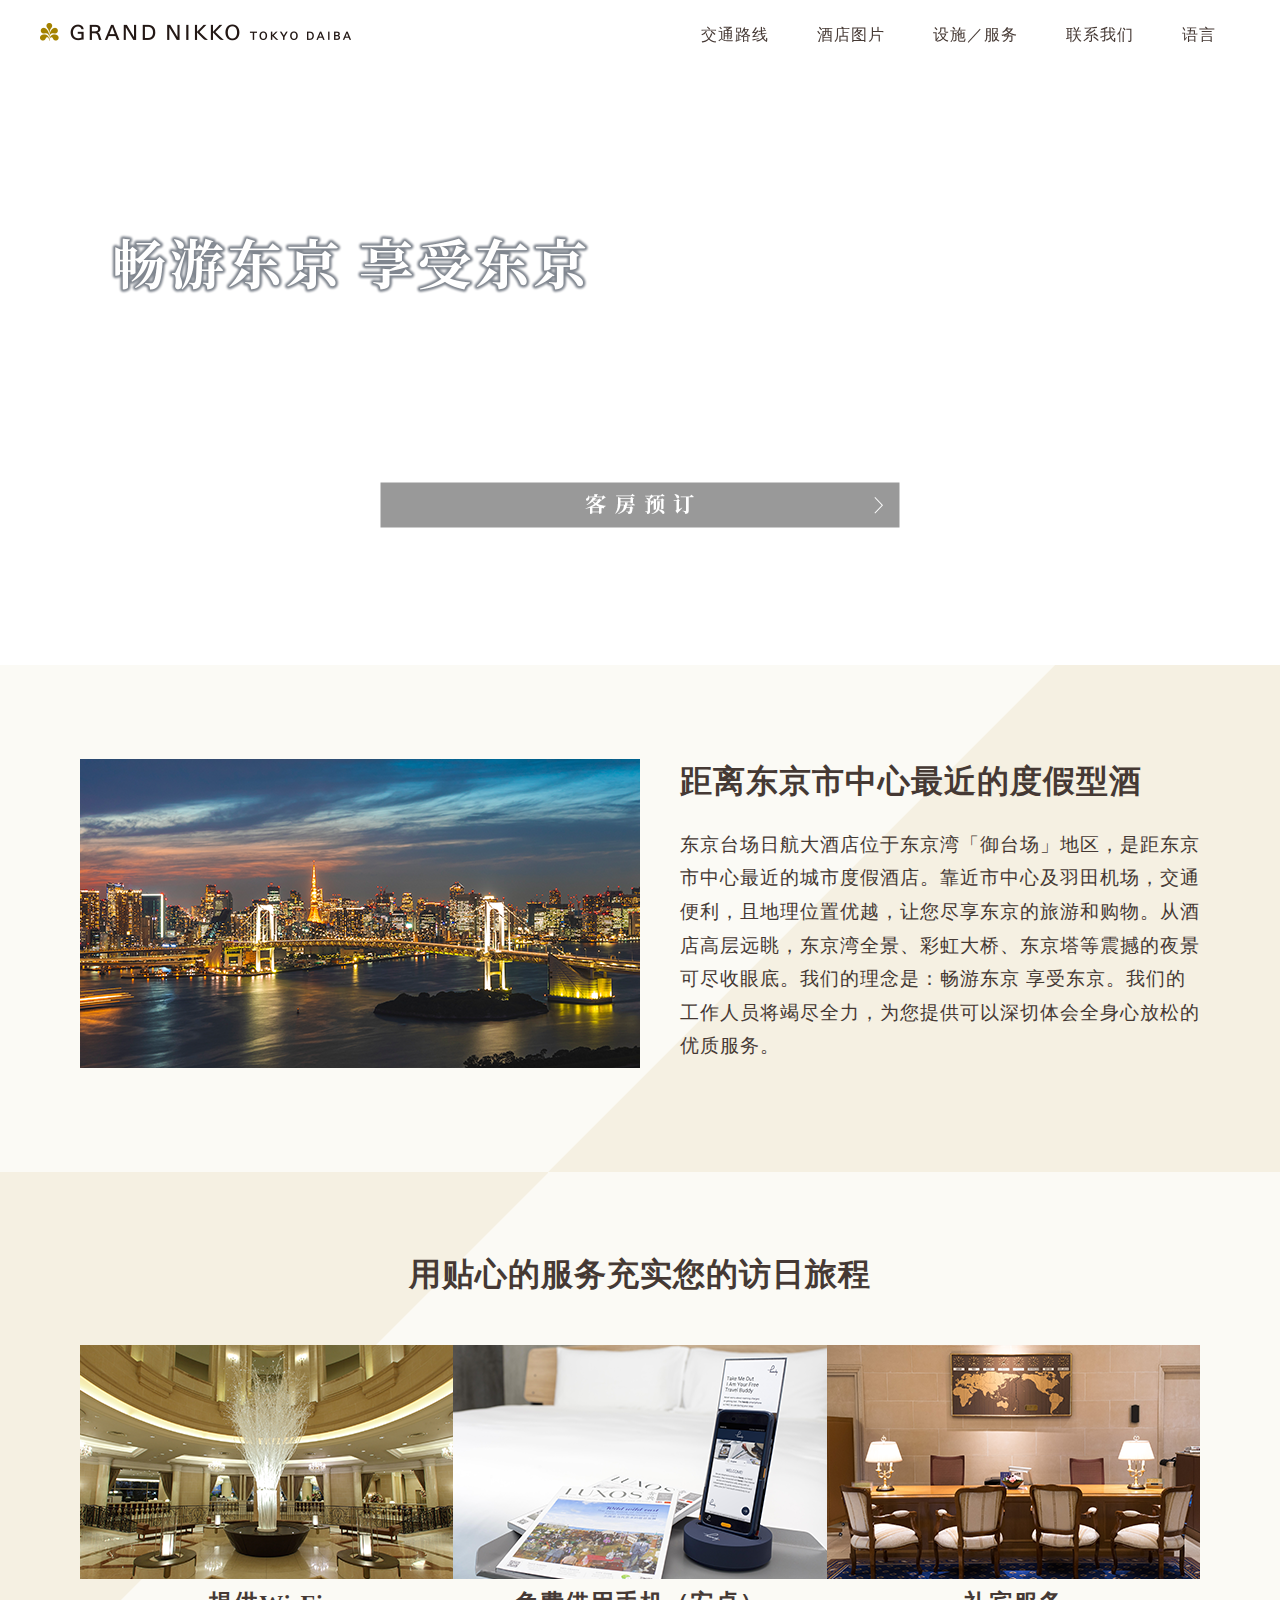
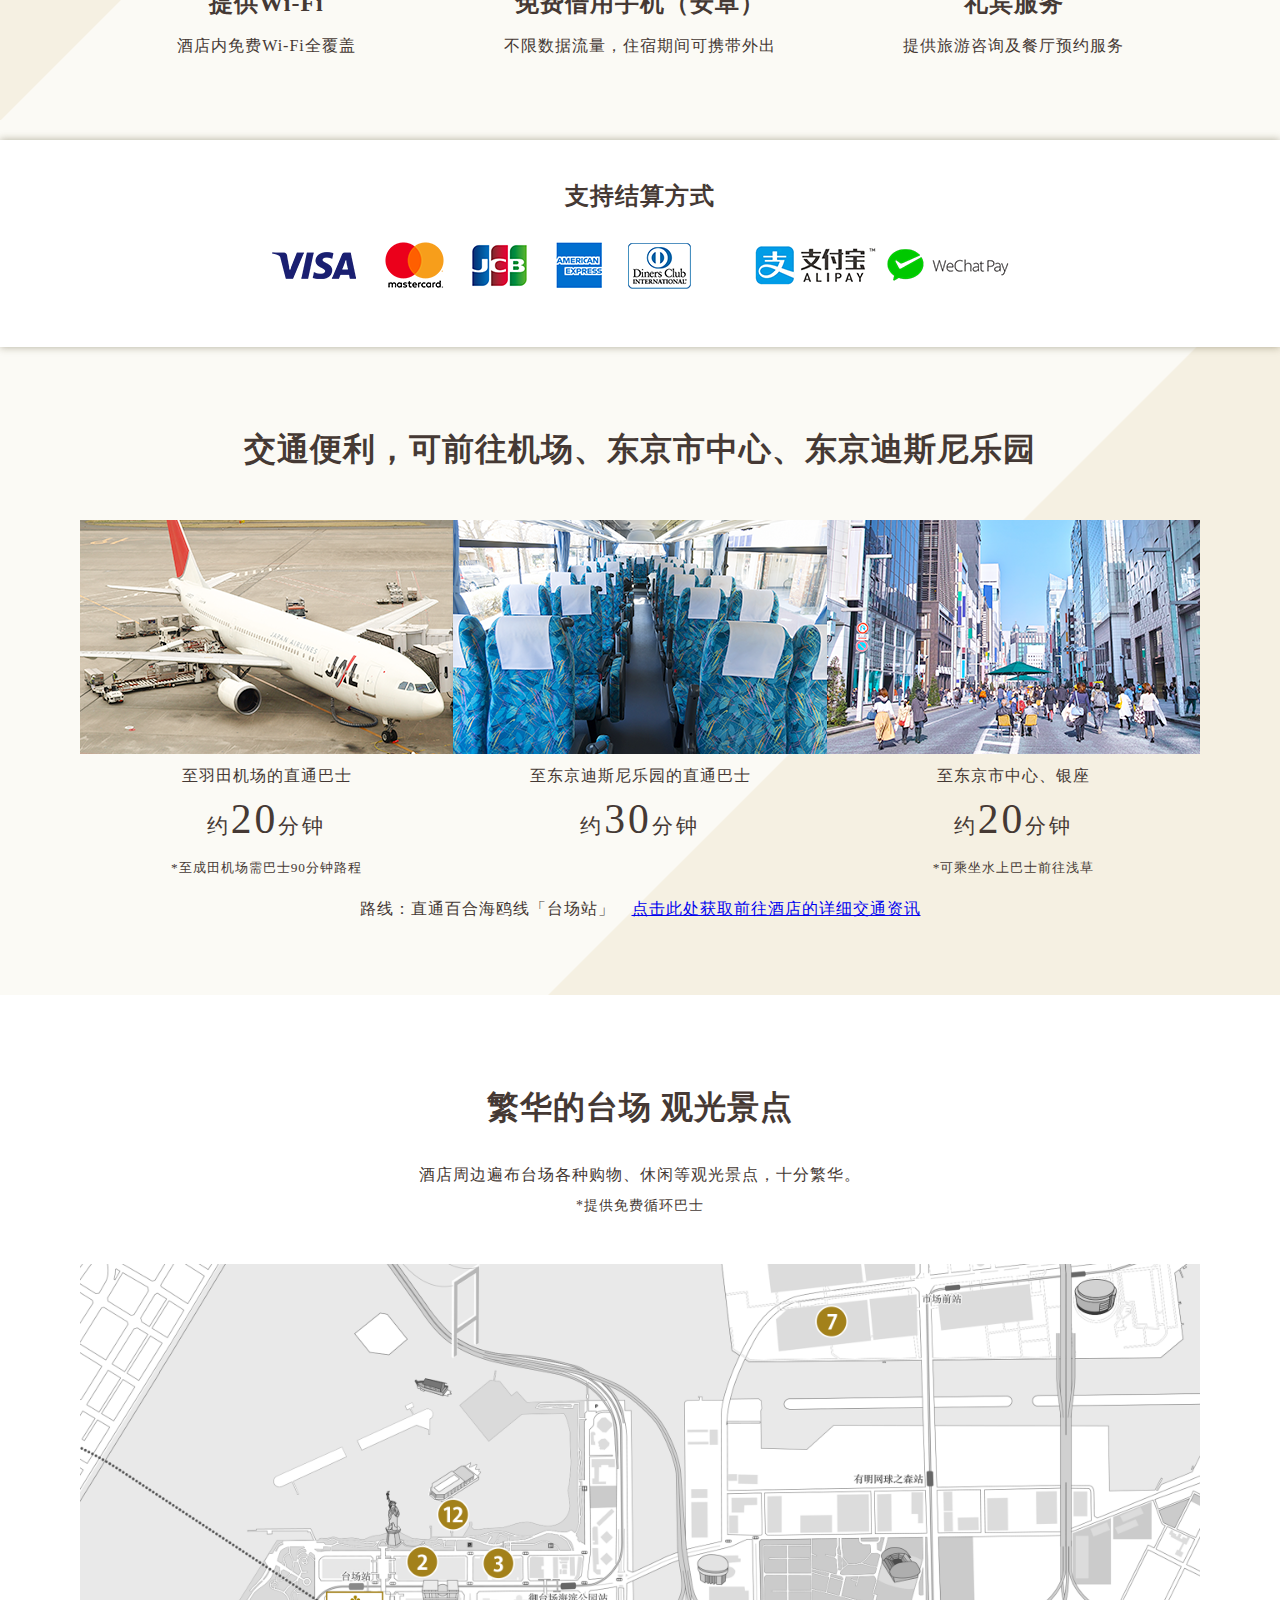
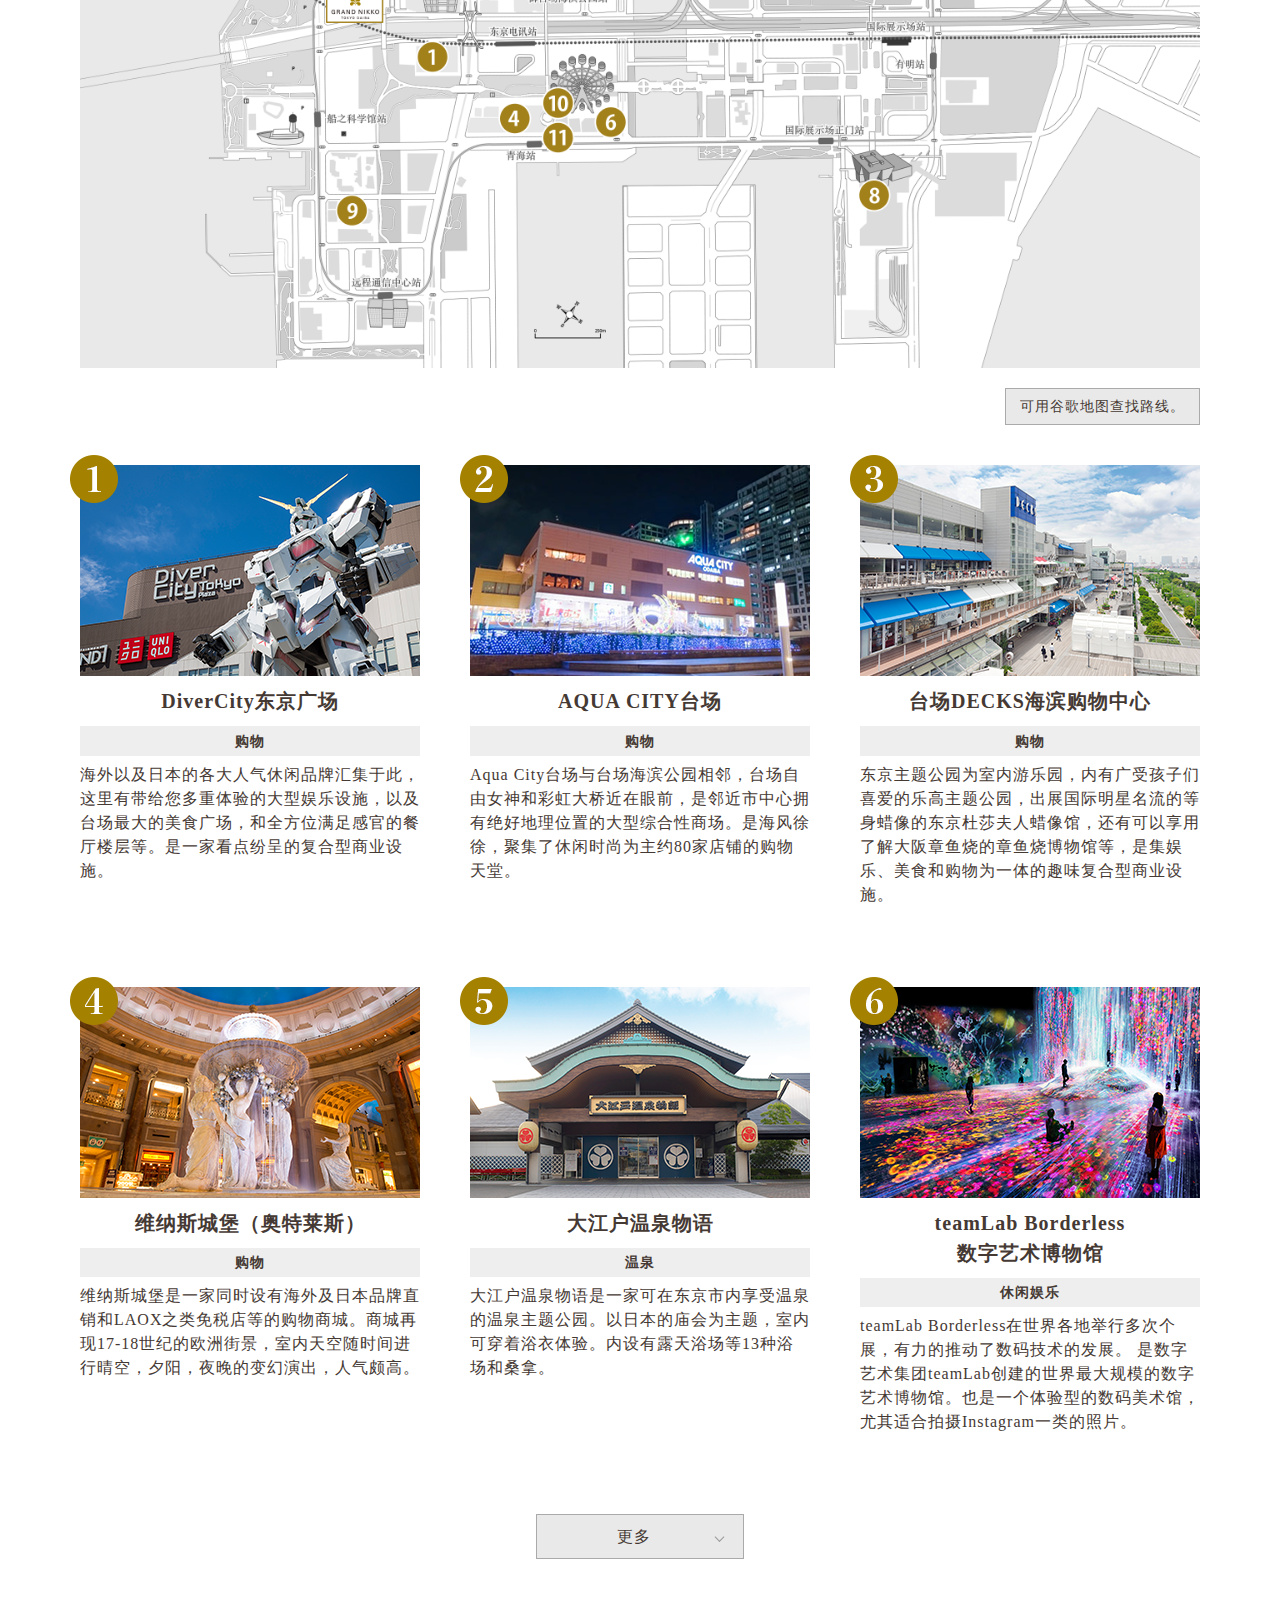
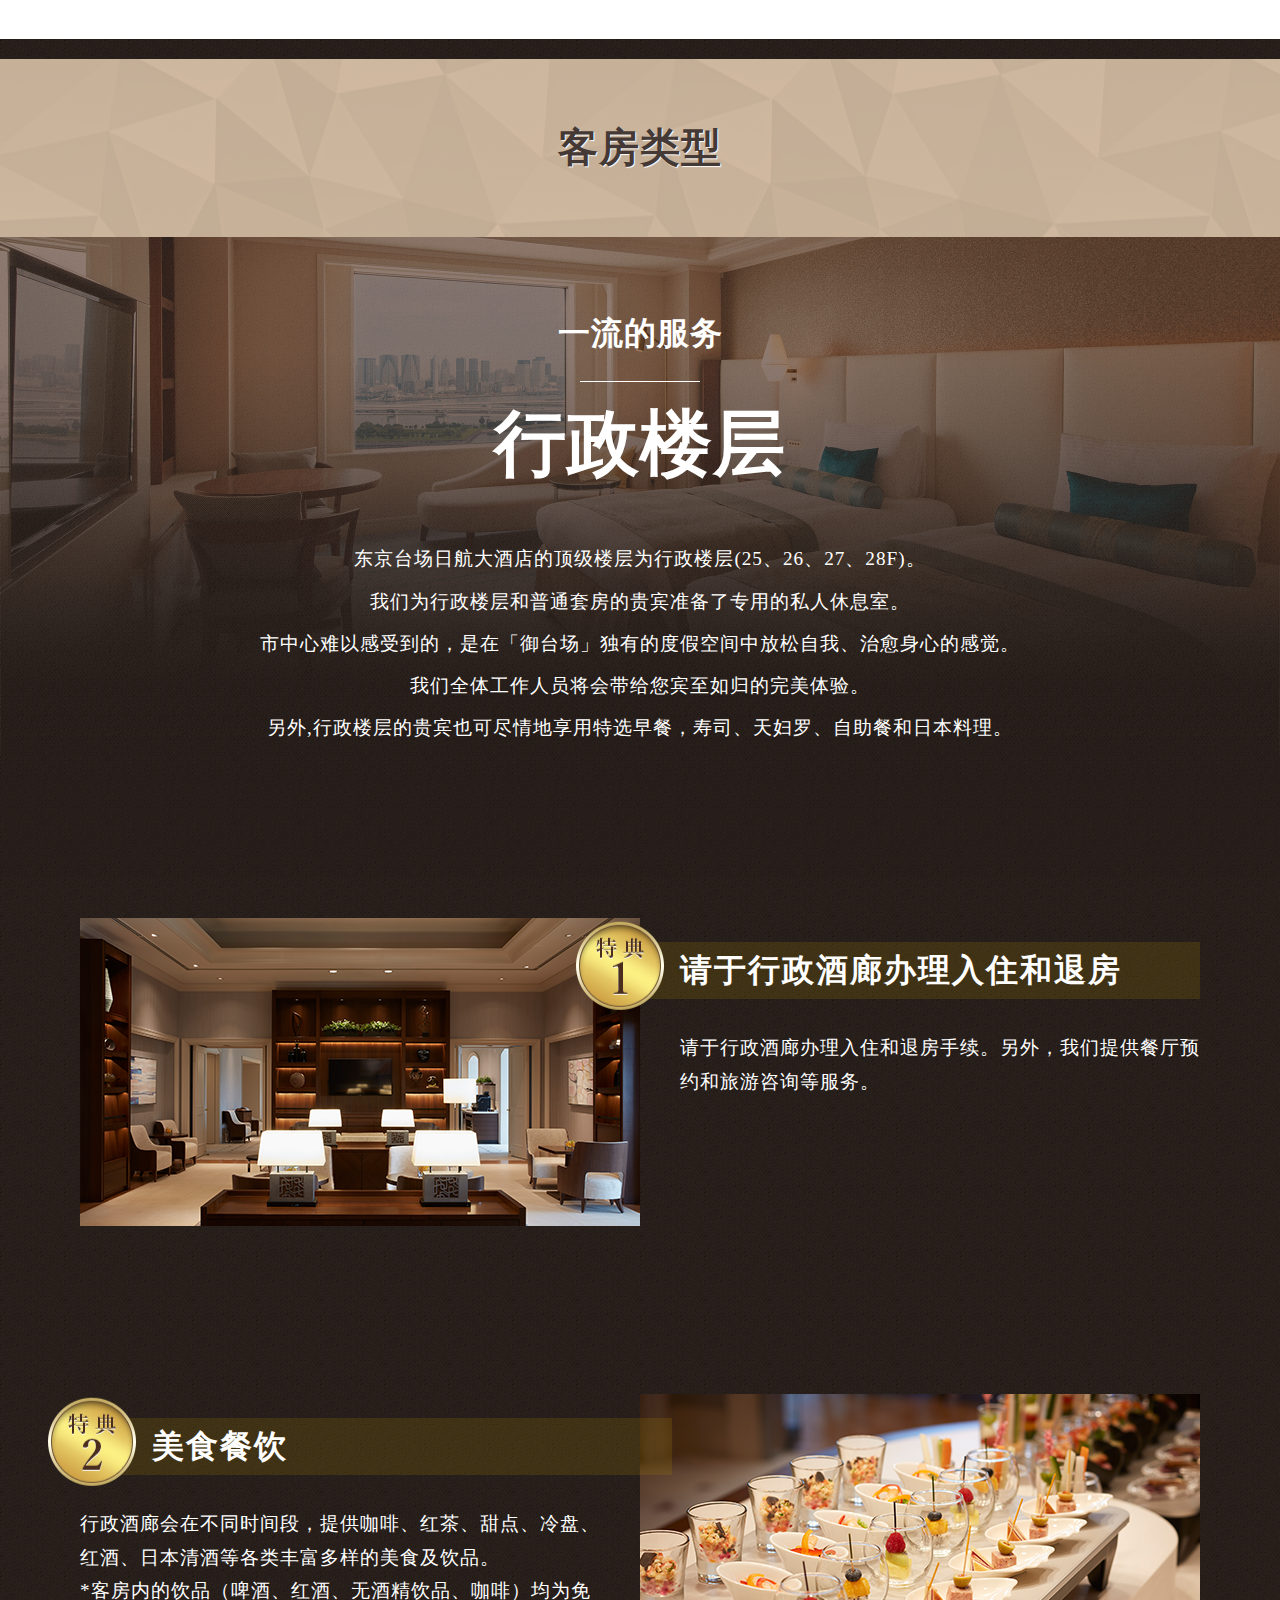
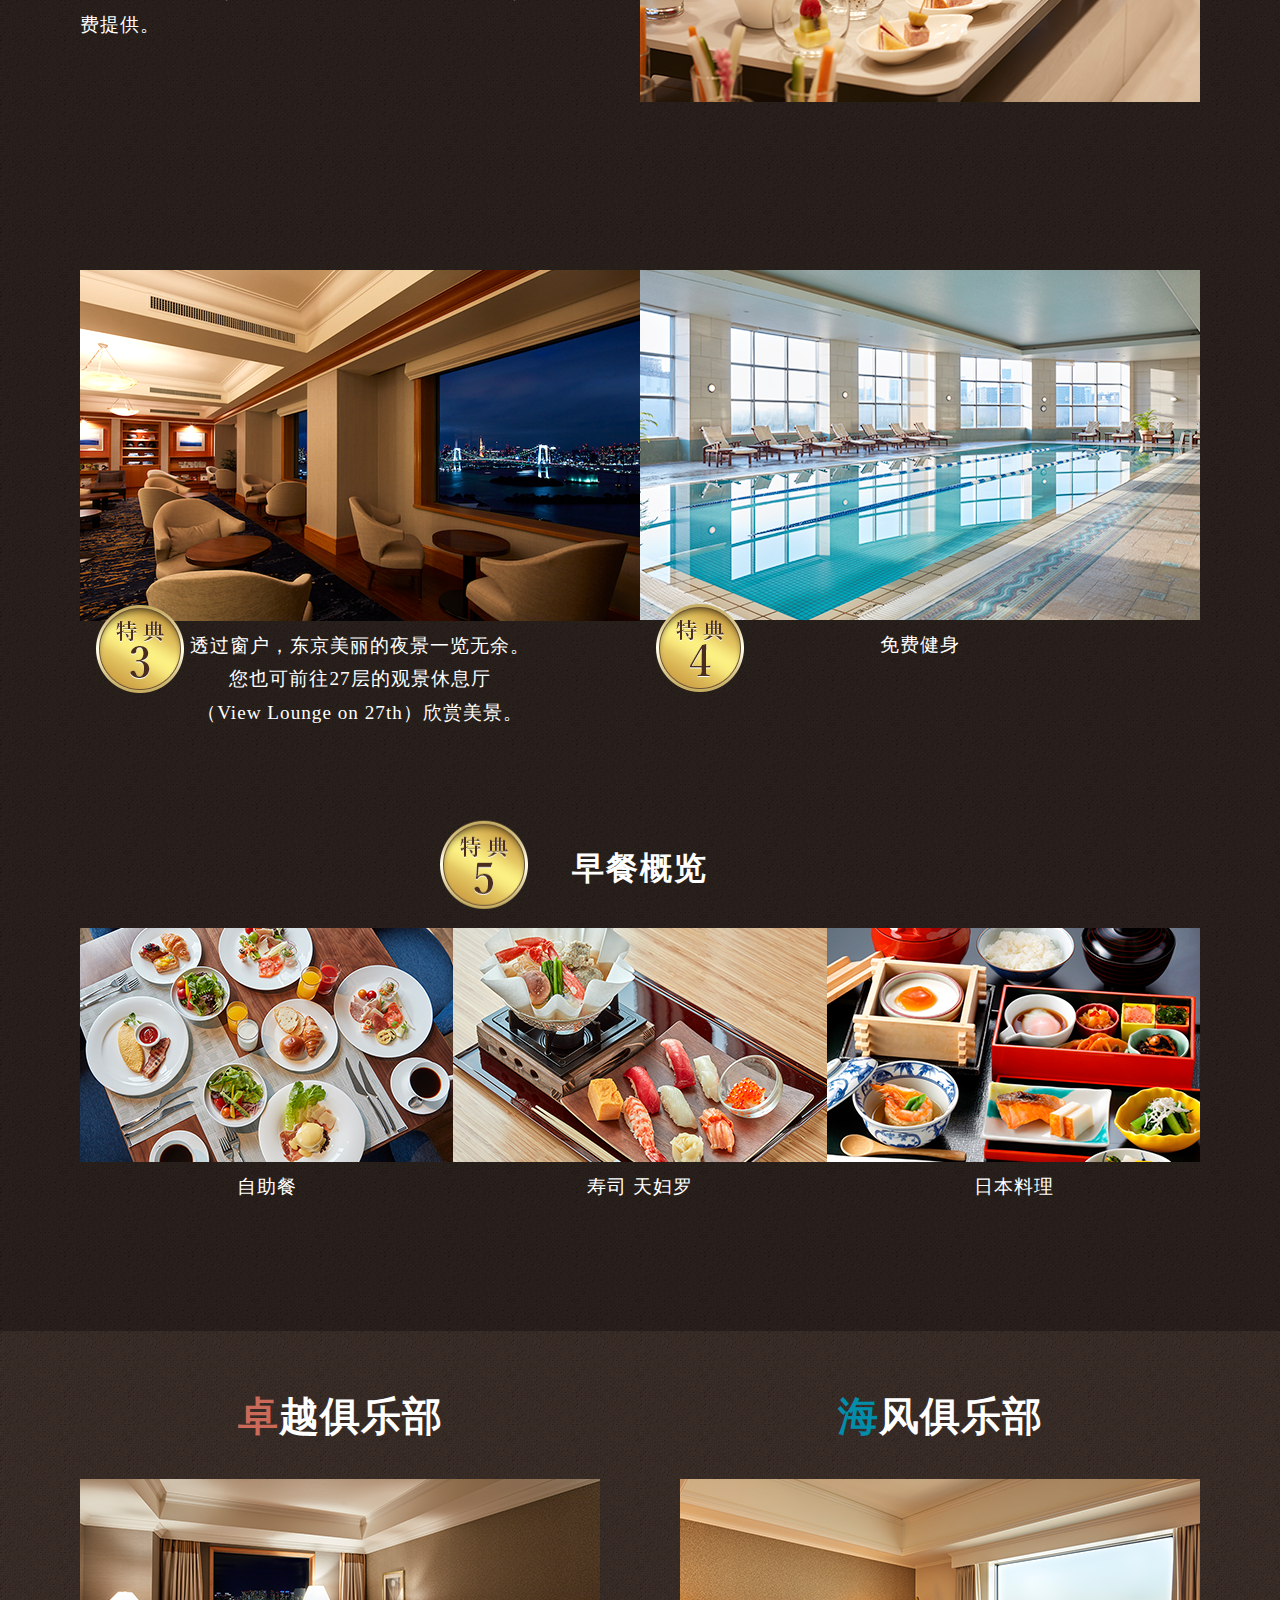
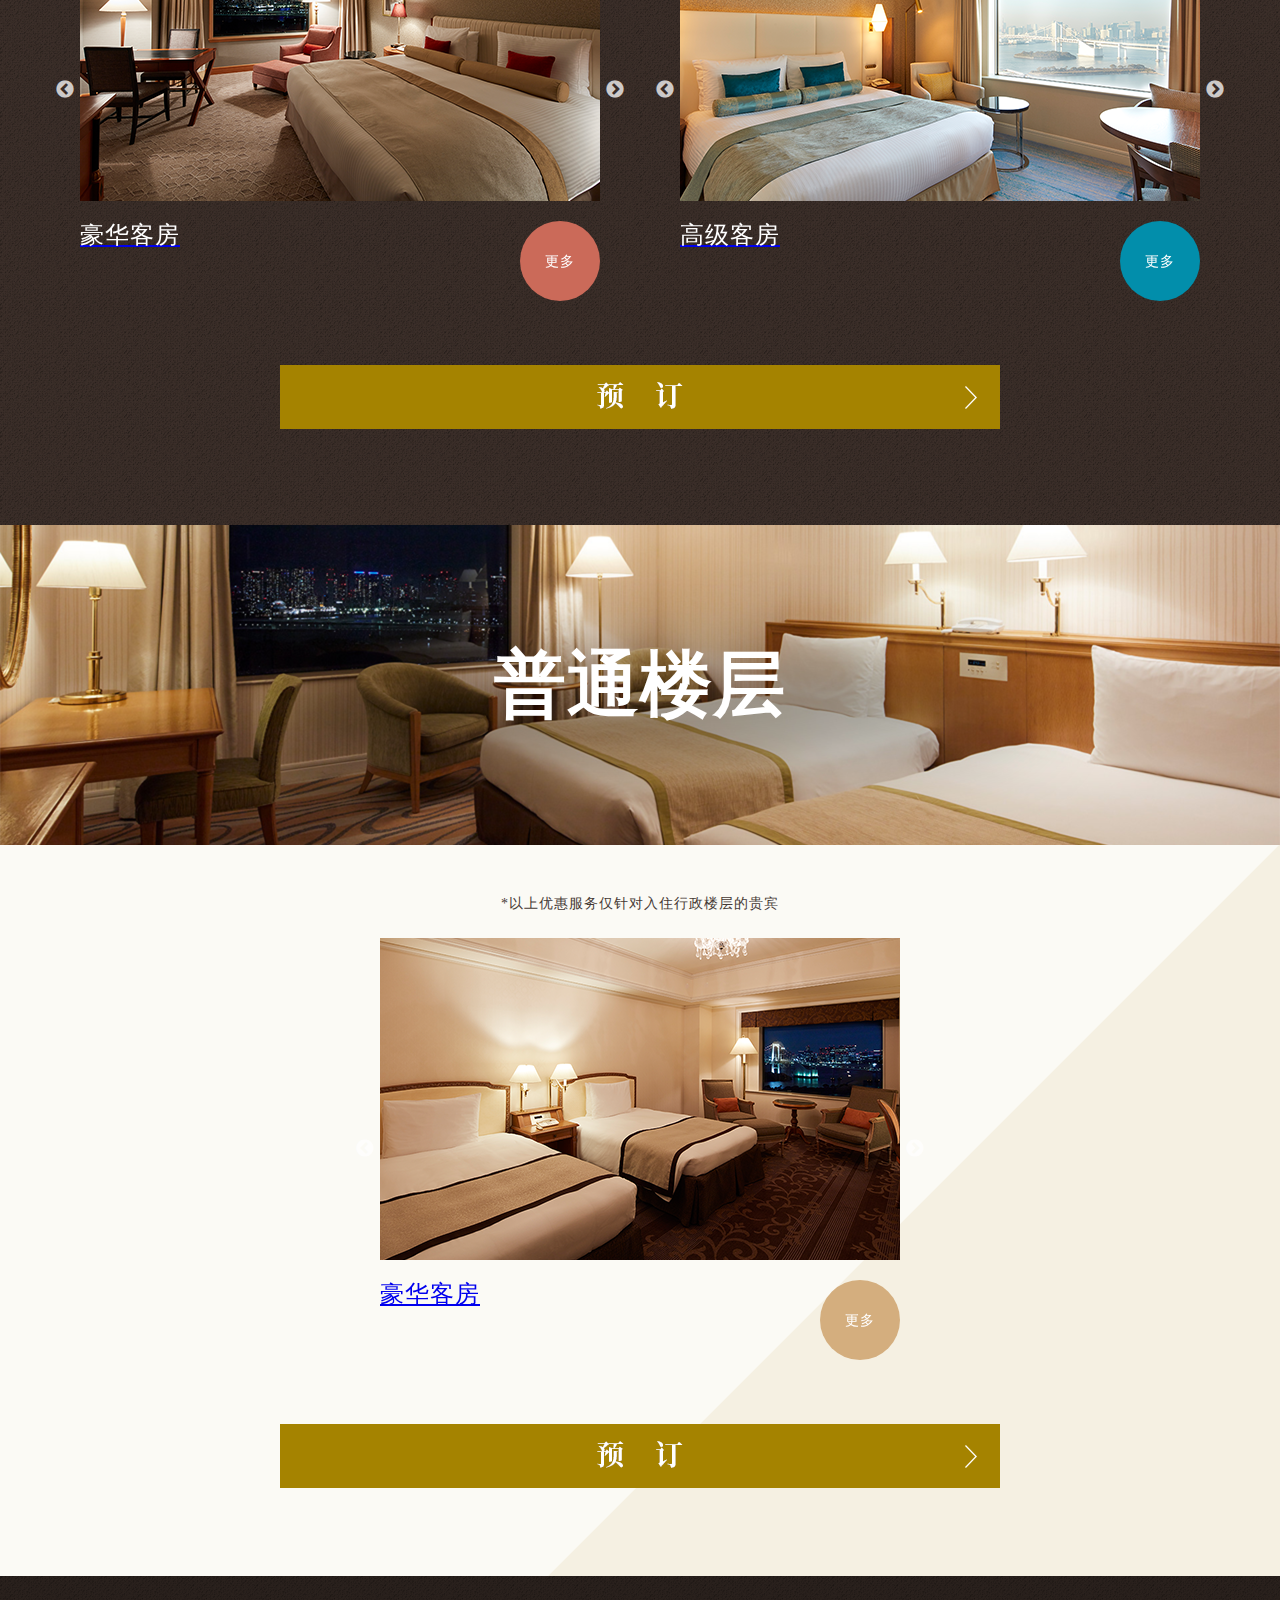
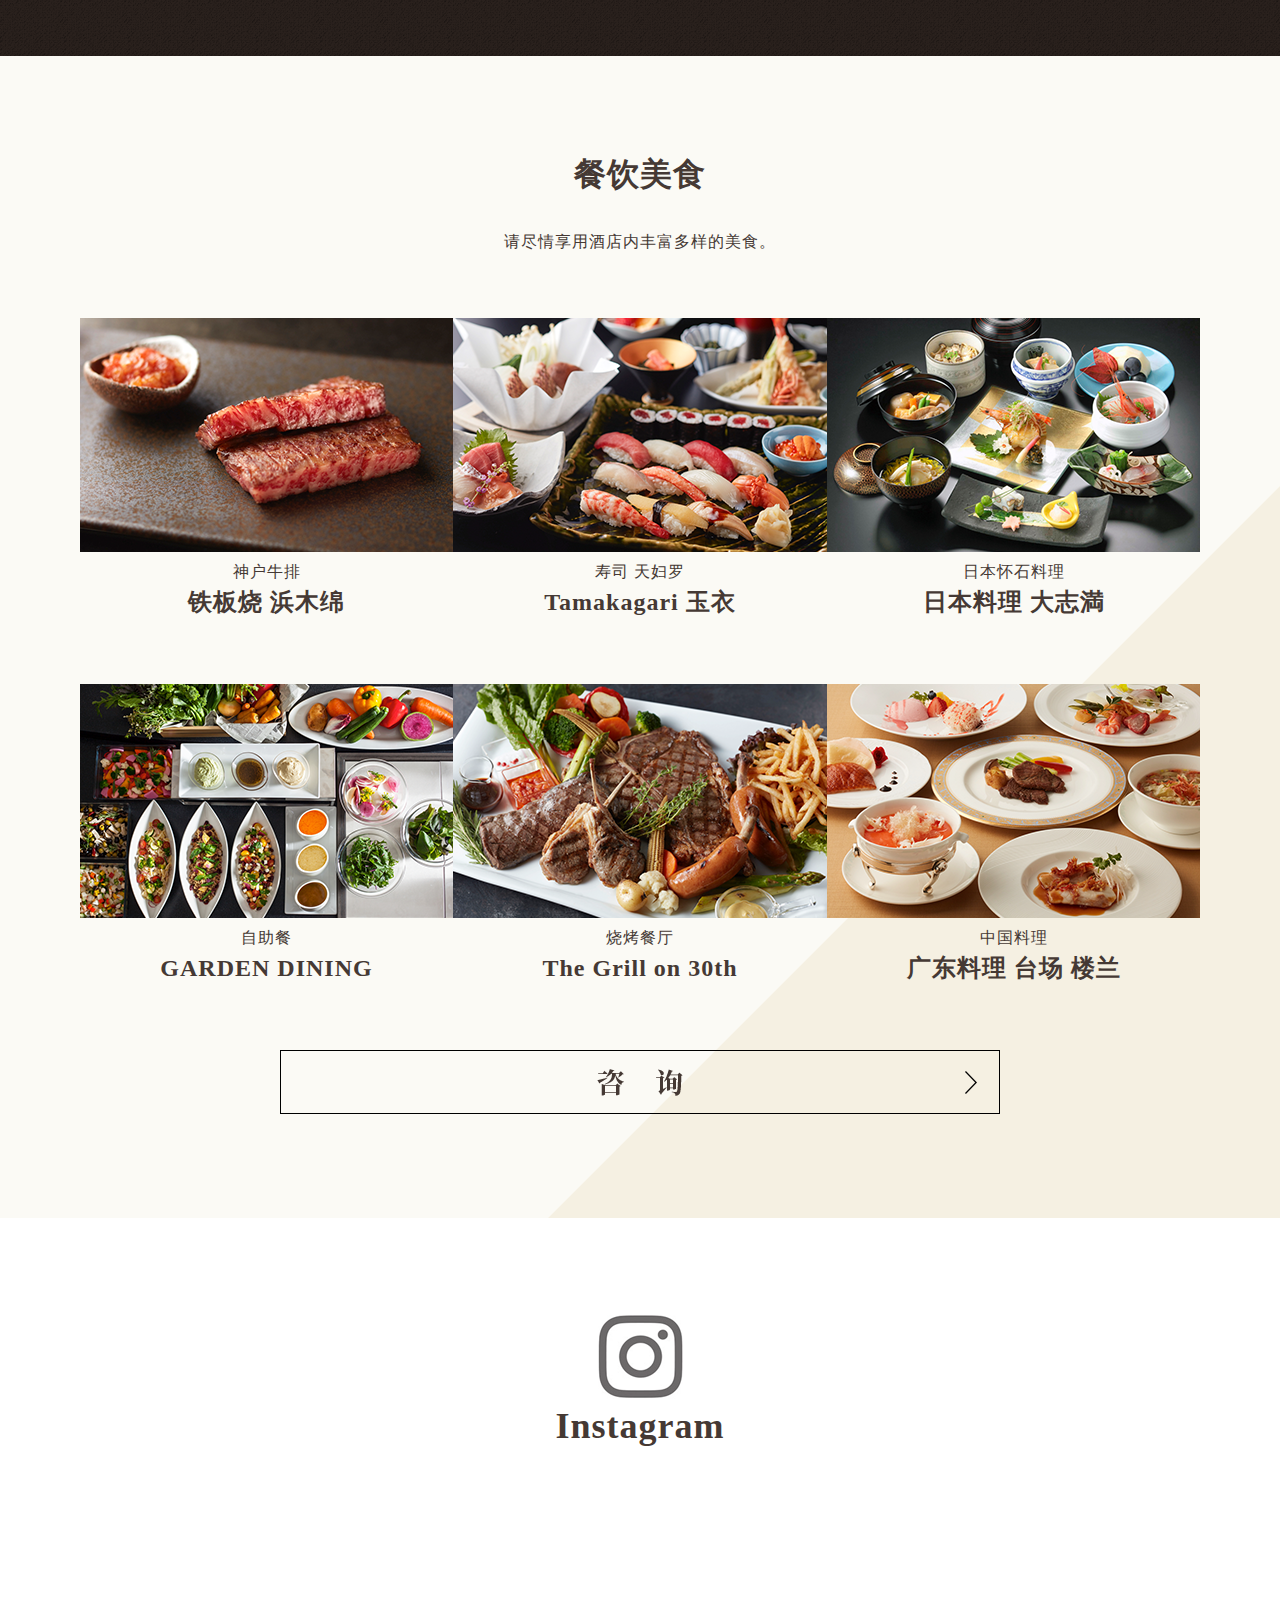
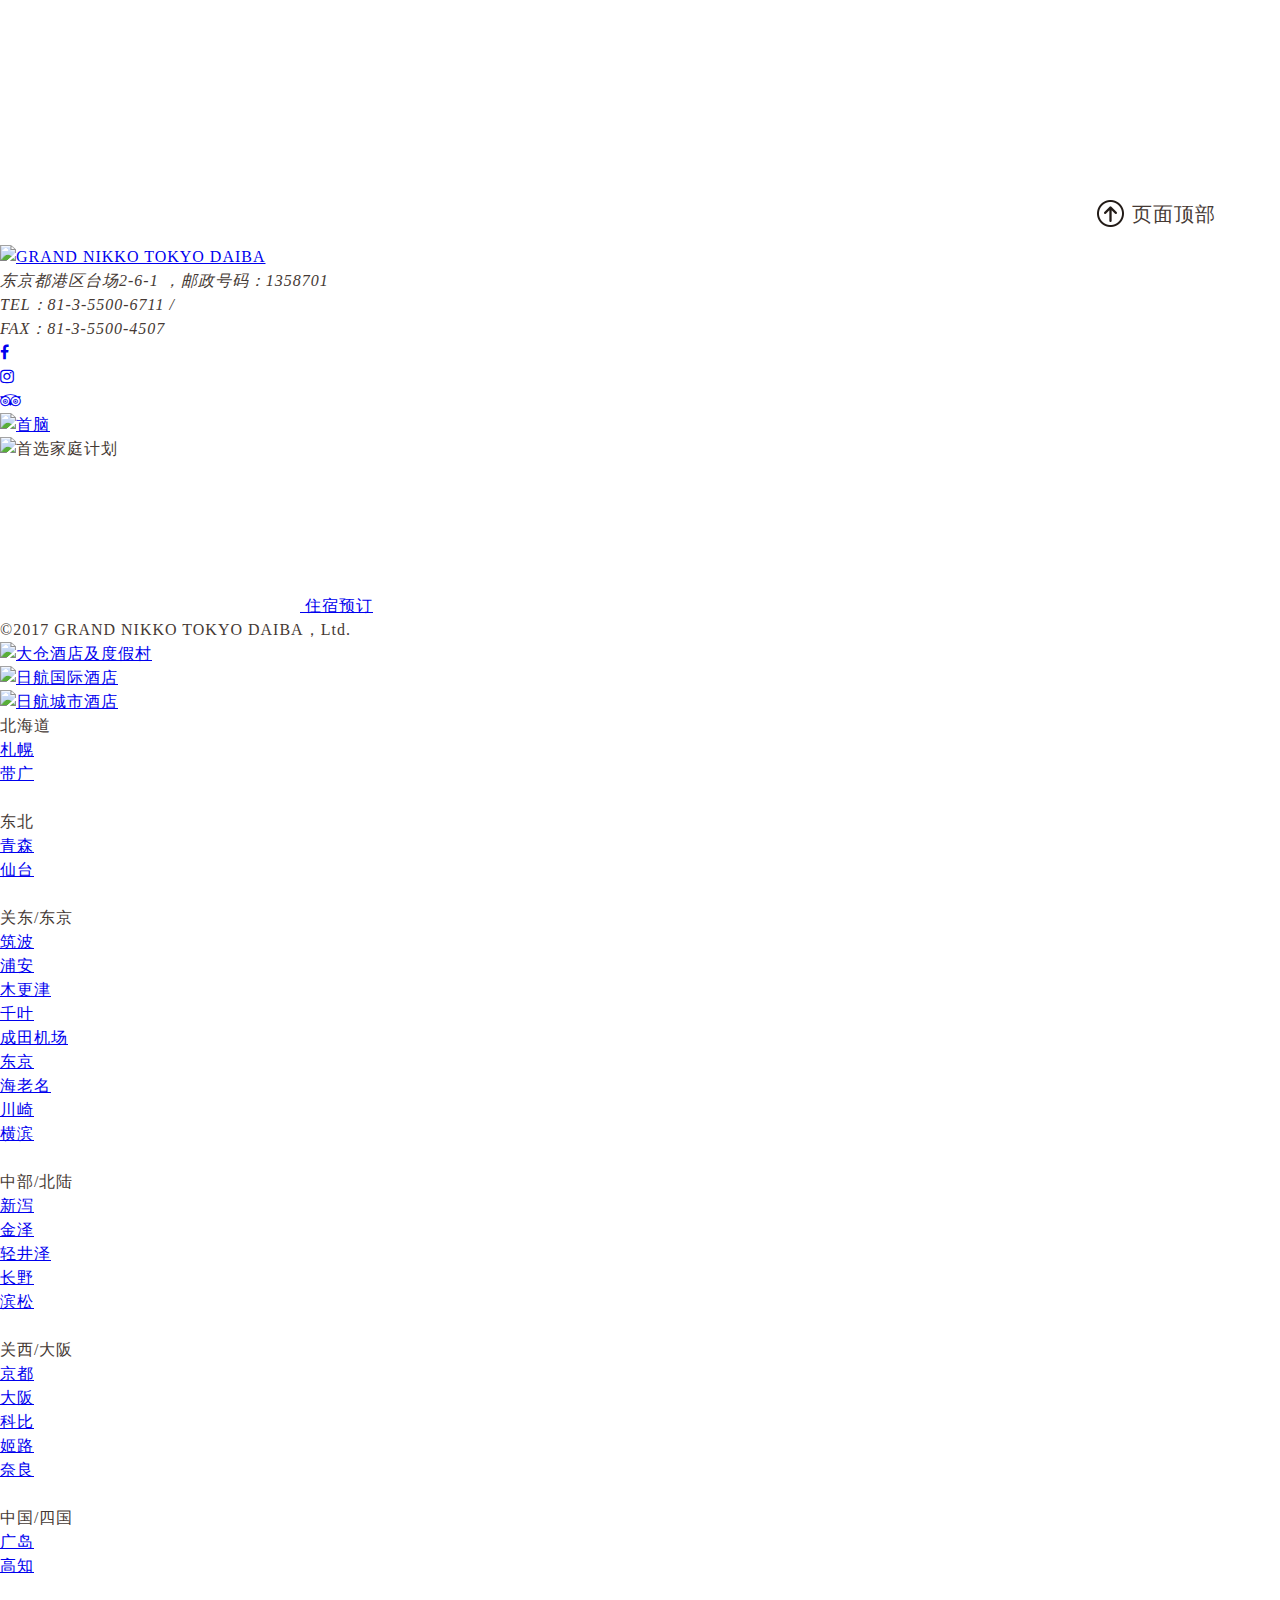
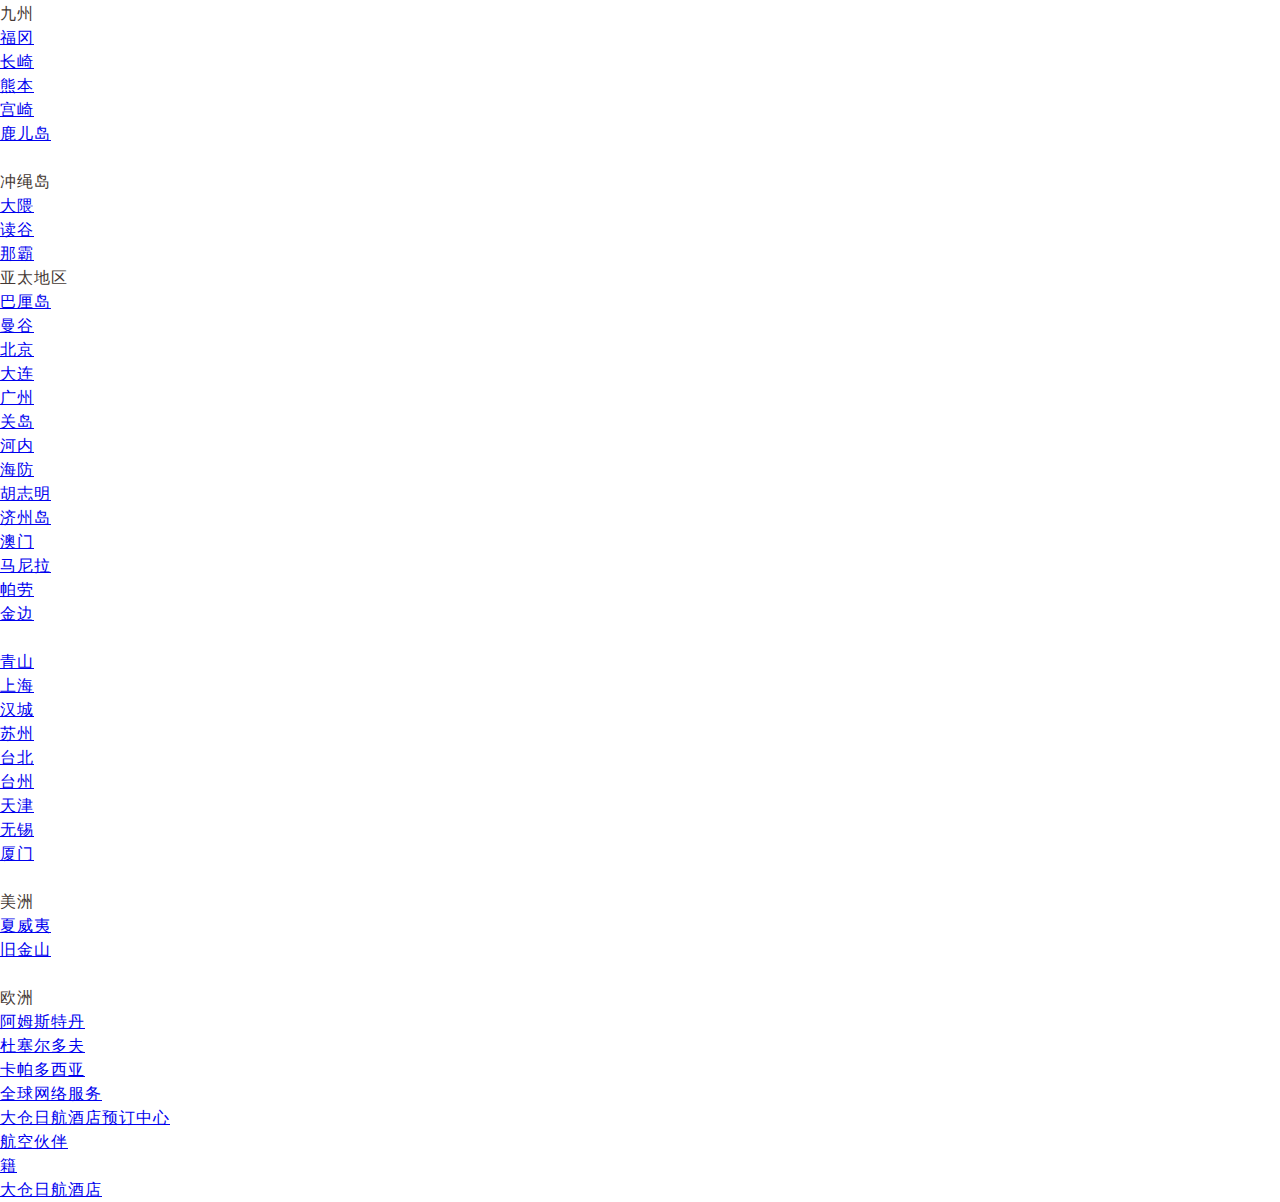
==== chs.html @ 89b13d51 "とりあえず" ====
<!doctype html>
<!--[if lt IE 7]> <html class="ie6 oldie"> <![endif]-->
<!--[if IE 7]>    <html class="ie7 oldie"> <![endif]-->
<!--[if IE 8]>    <html class="ie8 oldie"> <![endif]-->
<!--[if gt IE 8]><!-->
<html>
<!--<![endif]-->
<head>
<meta charset="utf-8">
<title>GRAND NIKKO TOKYO DAIBA</title>
<meta name="description" content="">
<meta name="keywords" content="">
<meta name="viewport" content="width=device-width,initial-scale=1">
<link href="css/reset.css" rel="stylesheet" type="text/css">
<link href="css/style.css" rel="stylesheet" type="text/css">
<!-- ブラウザの横幅が1281px以上の場合 -->
<link href="css/pc.css" rel="stylesheet" type="text/css" media="screen and (min-width: 1281px)" />
<!-- ブラウザの横幅が1280px以下の場合 -->
<link href="css/tb.css" rel="stylesheet" type="text/css" media="screen and (max-width: 1280px)" />
<!-- ブラウザの横幅が828px以下の場合 -->
<link href="css/sp.css" rel="stylesheet" type="text/css" media="screen and (max-width: 828px)" />
<link href="https://www.tokyo.grand-nikko.com/css/common.css" rel="stylesheet" type="text/css">
<link href="https://www.tokyo.grand-nikko.com/css/components.css" rel="stylesheet" type="text/css">
<link href="https://maxcdn.bootstrapcdn.com/font-awesome/4.7.0/css/font-awesome.min.css" rel="stylesheet" type="text/css">
<link rel="stylesheet" href="js/slick/slick.css" />
<link rel="stylesheet" href="js/slick/slick-theme.css" />
<link rel="stylesheet" href="https://unpkg.com/leaflet@1.0.3/dist/leaflet.css">
<script type="text/javascript" src="https://unpkg.com/leaflet@1.0.3/dist/leaflet.js"></script>
<script type="text/javascript" src="https://code.jquery.com/jquery-3.2.1.min.js"></script>
<script type="text/javascript" src="https://code.jquery.com/ui/1.12.1/jquery-ui.min.js"></script>
<script type="text/javascript" src="js/imgViewer2.js"></script>
<script>
  (function(d) {
    var config = {
      kitId: 'iet8rvw',
      scriptTimeout: 3000,
      async: true
    },
    h=d.documentElement,t=setTimeout(function(){h.className=h.className.replace(/\bwf-loading\b/g,"")+" wf-inactive";},config.scriptTimeout),tk=d.createElement("script"),f=false,s=d.getElementsByTagName("script")[0],a;h.className+=" wf-loading";tk.src='https://use.typekit.net/'+config.kitId+'.js';tk.async=true;tk.onload=tk.onreadystatechange=function(){a=this.readyState;if(f||a&&a!="complete"&&a!="loaded")return;f=true;clearTimeout(t);try{Typekit.load(config)}catch(e){}};s.parentNode.insertBefore(tk,s)
  })(document);
</script>
</head>
<body>
<div id="wrapper"> 
    <header id="header">
        <div class="inner">
            <h1 class="header-logo"><img src="img/common/logo01.png" alt="GRAND NIKKO TOKYO DAIBA"></h1>
            <div id="spmenu-btn">
                <span></span>
                <span></span>
                <span></span>
            </div>
            <ul id="gnavi">
                <li><a href="https://www.tokyo.grand-nikko.com/eng/access/?wovn=zh-CHS">交通路线</a></li>
                <li><a href="https://www.tokyo.grand-nikko.com/eng/gallery/?wovn=zh-CHS">酒店图片</a></li>
                <li><a href="https://www.tokyo.grand-nikko.com/eng/facilities/?wovn=zh-CHS">设施／服务</a></li>
                <li><a href="https://www.tokyo.grand-nikko.com/eng/contact/?wovn=zh-CHS">联系我们</a></li>
                <li id="langlink"><a href="javascript:void(0)">语言</a>
                    <ul class="lang">
                        <li><a href="en.html">English</a></li>
                        <li><a href="chs.html">簡体字</a></li>
                        <li><a href="cht.html">繁体字</a></li>
                        <li><a href="ko.html">대한민국</a></li>
                    </ul>
                </li>
            </ul>
        </div>
    </header>
    <article id="article">
        <div class="main_visual">
            <div class="slide slide01">
                <div class="inner"> <img src="img/top/catch01-chs.png" alt="" class="header-catch hidden-sp"><img src="img/top/catch01-chs_sp.png" alt="" class="header-catch hidden-pc"> <a href="https://gc.synxis.com/rez.aspx?hotel=70179&chain=9542&locale=zh-CN&src=TYOG_CN"><img src="img/top/header-btn-chs.png" alt="" class="hidden-sp"><img src="img/top/header-btn-chs_sp.png" alt="" class="hidden-pc"></a> </div>
            </div>
            <div class="slide slide02">
                <div class="inner"> <img src="img/top/catch01-chs.png" alt="" class="header-catch hidden-sp"><img src="img/top/catch01-chs_sp.png" alt="" class="header-catch hidden-pc"> <a href="https://gc.synxis.com/rez.aspx?hotel=70179&chain=9542&locale=zh-CN&src=TYOG_CN"><img src="img/top/header-btn-chs.png" alt="" class="hidden-sp"><img src="img/top/header-btn-chs_sp.png" alt="" class="hidden-pc"></a> </div>
            </div>
            <div class="slide slide03">
                <div class="inner"> <img src="img/top/catch01-chs.png" alt="" class="header-catch hidden-sp"><img src="img/top/catch01-chs_sp.png" alt="" class="header-catch hidden-pc"> <a href="https://gc.synxis.com/rez.aspx?hotel=70179&chain=9542&locale=zh-CN&src=TYOG_CN"><img src="img/top/header-btn-chs.png" alt="" class="hidden-sp"><img src="img/top/header-btn-chs_sp.png" alt="" class="hidden-pc"></a> </div>
            </div>
        </div>
        <section class="section01">
            <div class="inner inner-mini bg bg01">
                <h2 class="hidden-pc">距离东京市中心<br>最近的度假型酒店</h2>
                <img src="img/top/img01.png" alt="" class="float-left">
                <div class="float-right text01">
                    <h2 class="hidden-sp">距离东京市中心最近的度假型酒</h2>
                    <p>东京台场日航大酒店位于东京湾「御台场」地区，是距东京市中心最近的城市度假酒店。靠近市中心及羽田机场，交通便利，且地理位置优越，让您尽享东京的旅游和购物。从酒店高层远眺，东京湾全景、彩虹大桥、东京塔等震撼的夜景可尽收眼底。我们的理念是：畅游东京 享受东京。我们的工作人员将竭尽全力，为您提供可以深切体会全身心放松的优质服务。</p>
                </div>
            </div>
        </section>
        <section class="section02">
            <div class="inner inner-mini bg bg02">
                <div class="text02">
                    <h2>用贴心的服务充实您的访日旅程</h2>
                    <ul>
                        <li class="li1">
                            <img src="img/top/img02.png" alt="">
                            <h3>提供Wi-Fi</h3>
                            <p>酒店内免费Wi-Fi全覆盖</p>
                        </li>
                        <li class="li2">
                            <img src="img/top/img03.png" alt="">
                            <h3>免费借用手机（安卓）</h3>
                            <p>不限数据流量，住宿期间可携带外出</p>
                        </li>
                        <li class="li3">
                            <img src="img/top/img04.png" alt="">
                            <h3>礼宾服务</h3>
                            <p>提供旅游咨询及餐厅预约服务</p>
                        </li>
                    </ul>
                </div>
            </div>
        </section>
        <section class="section03">
            <div class="inner">
                <h2>支持结算方式</h2>
                <img src="img/top/pay.png" alt="" class="hidden-sp">
                <img src="img/top/pay_sp.png" alt="" class="hidden-pc">
            </div>
        </section>
        <section class="section04">
            <div class="inner inner-mini bg bg01">
                <div class="text02">
                    <h2>交通便利，可前往机场、东京市中心、东京迪斯尼乐园</h2>
                    <ul>
                        <li class="li1">
                            <img src="img/top/img05.png" alt="">
                            <p>至羽田机场的直通巴士</p>
                            <h4>约<span>20</span>分钟</h4>
                            <p class="smaller">*至成田机场需巴士90分钟路程</p>
                        </li>
                        <li class="li2">
                            <img src="img/top/img06.png" alt="">
                            <p>至东京迪斯尼乐园的直通巴士</p>
                            <h4>约<span>30</span>分钟</h4>
                        </li>
                        <li class="li3">
                            <img src="img/top/img07.png" alt="">
                            <p>至东京市中心、银座</p>
                            <h4>约<span>20</span>分钟</h4>
                            <p class="smaller">*可乘坐水上巴士前往浅草</p>
                        </li>
                    </ul>
                    <p class="detail">路线：直通百合海鸥线「台场站」　<a href="#">点击此处获取前往酒店的详细交通资讯</a></p>
                </div>
            </div>
        </section>
        <section class="map">
            <div class="inner inner-mini">
                <h4>繁华的台场 观光景点</h4>
                <p class="catch">酒店周边遍布台场各种购物、休闲等观光景点，十分繁华。<span>*提供免费循环巴士</span></p>
                <div id="bigmap" class="bigmap">
                    <img id="image1" src="img/top/map1-chs.png" alt="" width="100%">
                </div>
                <div class="googlemap">
                    <a href="https://www.google.com/maps/?hl=zh-CN" target="_blank">可用谷歌地图查找路线。</a>
                </div>
                <div class="details">
                    <div class="base">
                        <div class="detail detail01">
                            <img src="img/top/map01.png" alt="" class="hidden-sp">
                            <div class="facname">
                                <h3>DiverCity东京广场</h3>
                                <h4>购物</h4>
                            </div>
                            <div class="facinfo">
                                <img src="img/top/map01.png" alt="" class="hidden-pc">
                                <p>海外以及日本的各大人气休闲品牌汇集于此，这里有带给您多重体验的大型娱乐设施，以及台场最大的美食广场，和全方位满足感官的餐厅楼层等。是一家看点纷呈的复合型商业设施。</p>
                            </div>
                        </div>
                        <div class="detail detail02">
                            <img src="img/top/map02.png" alt="" class="hidden-sp">
                            <div class="facname">
                                <h3>AQUA CITY台场</h3>
                                <h4>购物</h4>
                            </div>
                            <div class="facinfo">
                                <img src="img/top/map02.png" alt="" class="hidden-pc">
                                <p>Aqua City台场与台场海滨公园相邻，台场自由女神和彩虹大桥近在眼前，是邻近市中心拥有绝好地理位置的大型综合性商场。是海风徐徐，聚集了休闲时尚为主约80家店铺的购物天堂。</p>
                            </div>
                        </div>
                        <div class="detail detail03">
                            <img src="img/top/map03.png" alt="" class="hidden-sp">
                            <div class="facname">
                                <h3>台场DECKS海滨购物中心</h3>
                                <h4>购物</h4>
                            </div>
                            <div class="facinfo">
                                <img src="img/top/map03.png" alt="" class="hidden-pc">
                                <p>东京主题公园为室内游乐园，内有广受孩子们喜爱的乐高主题公园，出展国际明星名流的等身蜡像的东京杜莎夫人蜡像馆，还有可以享用了解大阪章鱼烧的章鱼烧博物馆等，是集娱乐、美食和购物为一体的趣味复合型商业设施。</p>
                            </div>
                        </div>
                        <div class="detail detail04">
                            <img src="img/top/map04.png" alt="" class="hidden-sp">
                            <div class="facname">
                                <h3>维纳斯城堡（奥特莱斯）</h3>
                                <h4>购物</h4>
                            </div>
                            <div class="facinfo">
                                <img src="img/top/map04.png" alt="" class="hidden-pc">
                                <p>维纳斯城堡是一家同时设有海外及日本品牌直销和LAOX之类免税店等的购物商城。商城再现17-18世纪的欧洲街景，室内天空随时间进行晴空，夕阳，夜晚的变幻演出，人气颇高。</p>
                            </div>
                        </div>
                        <div class="detail detail05">
                            <img src="img/top/map05.png" alt="" class="hidden-sp">
                            <div class="facname">
                                <h3>大江户温泉物语</h3>
                                <h4>温泉</h4>
                            </div>
                            <div class="facinfo">
                                <img src="img/top/map05.png" alt="" class="hidden-pc">
                                <p>大江户温泉物语是一家可在东京市内享受温泉的温泉主题公园。以日本的庙会为主题，室内可穿着浴衣体验。内设有露天浴场等13种浴场和桑拿。</p>
                            </div>
                        </div>
                        <div class="detail detail06">
                            <img src="img/top/map06.png" alt="" class="hidden-sp">
                            <div class="facname">
                                <h3>teamLab Borderless<br>数字艺术博物馆</h3>
                                <h4>休闲娱乐</h4>
                            </div>
                            <div class="facinfo">
                                <img src="img/top/map06.png" alt="" class="hidden-pc">
                                <p>teamLab Borderless在世界各地举行多次个展，有力的推动了数码技术的发展。 是数字艺术集团teamLab创建的世界最大规模的数字艺术博物馆。也是一个体验型的数码美术馆，尤其适合拍摄Instagram一类的照片。</p>
                            </div>
                        </div>
                    </div>
                    <div class="morebtn">
                        <a href="#" class="arrow">更多</a>
                    </div>
                    <div class="more">
                        <div class="detail detail07">
                            <img src="img/top/map07.png" alt="" class="hidden-sp">
                            <div class="facname">
                                <h3>丰洲市场</h3>
                                <h4>美食</h4>
                            </div>
                            <div class="facinfo">
                                <img src="img/top/map07.png" alt="" class="hidden-pc">
                                <p>丰州市场是由筑地市场搬迁至东京的新生鲜市场。市场内餐馆众多，有可以品尝到新鲜鱼类的寿司和海鲜饭，声名在外的日式蛋卷等，可以说是一条边走边吃的美食街。同时，还可以参观到金枪鱼和蔬菜水果的拍卖。</p>
                            </div>
                        </div>
                        <div class="detail detail08">
                            <img src="img/top/map08.png" alt="" class="hidden-sp">
                            <div class="facname">
                                <h3>东京Big Sight 国际展示中心</h3>
                                <h4>活动</h4>
                            </div>
                            <div class="facinfo">
                                <img src="img/top/map08.png" alt="" class="hidden-pc">
                                <p>拥有日本最大的展示厅和国际会议场的会展设施，为东京车展、CM等大型活动的举办场地。</p>
                            </div>
                        </div>
                        <div class="detail detail09">
                            <img src="img/top/map09.png" alt="" class="hidden-sp">
                            <div class="facname">
                                <h3>日本科学未来馆</h3>
                                <h4>休闲娱乐</h4>
                            </div>
                            <div class="facinfo">
                                <img src="img/top/map09.png" alt="" class="hidden-pc">
                                <p>日本科学未来馆是位于台场的科学博物馆。展馆内容以与我们的未来世界息息相关的尖端技术为主，可以轻松体验到日本引以为傲的最新科学技术。</p>
                            </div>
                        </div>
                        <div class="detail detail10">
                            <img src="img/top/map10.png" alt="" class="hidden-sp">
                            <div class="facname">
                                <h3>PALETTE TOWN 摩天轮</h3>
                                <h4>休闲娱乐</h4>
                            </div>
                            <div class="facinfo">
                                <img src="img/top/map10.png" alt="" class="hidden-pc">
                                <p>PALETTE TOWN 摩天轮是台场地标性景点。每个季度都可欣赏到，展现出日本四季形象的不同灯光。从摩天轮上可将东京塔、东京天空树等著名景点尽收眼底。</p>
                            </div>
                        </div>
                        <div class="detail detail11">
                            <img src="img/top/map11.png" alt="" class="hidden-sp">
                            <div class="facname">
                                <h3>MEGA WEB 汽车主题乐园</h3>
                                <h4>休闲娱乐</h4>
                            </div>
                            <div class="facinfo">
                                <img src="img/top/map11.png" alt="" class="hidden-pc">
                                <p>MEGA WEB是丰田汽车的大型展馆。馆内展出各种丰田的新型汽车和古董汽车。更有可以体验丰田汽车制作的设施，供儿童驾驶汽车留念的摄影棚。</p>
                            </div>
                        </div>
                        <div class="detail detail12">
                            <img src="img/top/map12.png" alt="" class="hidden-sp">
                            <div class="facname">
                                <h3>东京水上巴士</h3>
                                <h4>休闲娱乐</h4>
                            </div>
                            <div class="facinfo">
                                <img src="img/top/map12.png" alt="" class="hidden-pc">
                                <p>水上巴士连接台场海滨公园和浅草。穿过彩虹大桥，可以悠闲地于水上尽享东京各地美景。</p>
                            </div>
                        </div>
                    </div>
                </div>
            </div>
        </section>
        <section class="section05">
            <h2>客房类型</h2>
            <div class="inner inner-mini">
                <h3>一流的服务<span>行政楼层</h3>
                <p class="catch">东京台场日航大酒店的顶级楼层为行政楼层(25、26、27、28F)。<br>
                我们为行政楼层和普通套房的贵宾准备了专用的私人休息室。<br>
                市中心难以感受到的，是在「御台场」独有的度假空间中放松自我、治愈身心的感觉。<br>
                我们全体工作人员将会带给您宾至如归的完美体验。<br>
                另外,行政楼层的贵宾也可尽情地享用特选早餐，寿司、天妇罗、自助餐和日本料理。</p>
                <div class="intro intro01">
                    <img src="img/top/img08.png" alt="" class="float-left hidden-sp">
                    <div class="float-right text01">
                        <h4>请于行政酒廊办理入住和退房</h4>
                        <img src="img/top/img08.png" alt="" class="hidden-pc">
                        <p>请于行政酒廊办理入住和退房手续。另外，我们提供餐厅预约和旅游咨询等服务。</p>
                    </div>
                </div>
                <div class="intro intro02">
                    <div class="float-left text01">
                        <h4>美食餐饮</h4>
                        <img src="img/top/img09.png" alt="" class="hidden-pc">
                        <p>行政酒廊会在不同时间段，提供咖啡、红茶、甜点、冷盘、红酒、日本清酒等各类丰富多样的美食及饮品。<br>
                        *客房内的饮品（啤酒、红酒、无酒精饮品、咖啡）均为免费提供。</p>
                    </div>
                    <img src="img/top/img09.png" alt="" class="float-right hidden-sp">
                </div>
                <div class="intro intro03">
                    <ul>
                        <li>
                            <h4 class="icon3 hidden-pc">透过窗户，东京美丽的夜景一览无余。您也可前往27层的观景休息厅（View Lounge on 27th）欣赏美景。</h4>
                            <img src="img/top/img10.png" alt="">
                            <p class="icon3 hidden-sp">透过窗户，东京美丽的夜景一览无余。<br>您也可前往27层的观景休息厅<br>
                            （View Lounge on 27th）欣赏美景。</p>
                        </li>
                        <li class="pt-sp">
                            <h4 class="icon4 hidden-pc">免费健身</h4>
                            <img src="img/top/img11.png" alt="">
                            <p class="icon4 hidden-sp">免费健身</p>
                        </li>
                    </ul>
                </div>
                <div class="intro intro04">
                    <h4>早餐概览</h4>
                    <ul>
                        <li class="li1">
                            <img src="img/top/img12.png" alt="">
                            <p>自助餐</p>
                        </li>
                        <li class="li2">
                            <img src="img/top/img13.png" alt="">
                            <p>寿司  天妇罗</p>
                        </li>
                        <li class="li3">
                            <img src="img/top/img14.png" alt="">
                            <p>日本料理</p>
                        </li>
                    </ul>
                </div>
            </div>
        </section>
        <section class="section06">
            <div class="inner inner-mini">
                <div class="rt-ef rt-a">
                    <h3><span>卓</span>越俱乐部</h3>
                    <ul class="slide2">
                        <li>
                            <a href="https://www.tokyo.grand-nikko.com/eng/stay/executive/authentic/deluxe/?wovn=zh-CHS" target="_blank">
                                <img src="img/top/room_a01.png" alt="">
                                <p>豪华客房</p>
                                <span class="more-btn more-btn1"><span>更多</span></span>
                            </a>
                        </li>
                        <li>
                            <a href="https://www.tokyo.grand-nikko.com/eng/stay/executive/authentic/superior/?wovn=zh-CHS" target="_blank">
                                <img src="img/top/room_a02.png" alt="">
                                <p>高级客房</p>
                                <span class="more-btn more-btn1"><span>更多</span></span>
                            </a>
                        </li>
                        <li>
                            <a href="https://www.tokyo.grand-nikko.com/eng/stay/executive/authentic/corner/?wovn=zh-CHS" target="_blank">
                                <img src="img/top/room_a03.png" alt="">
                                <p>转角套房</p>
                                <span class="more-btn more-btn1"><span>更多</span></span>
                            </a>
                        </li>
                    </ul>
                </div>
                <div class="rt-ef rt-b">
                    <h3><span>海</span>风俱乐部</h3>
                    <ul class="slide3">
                        <li>
                            <a href="https://www.tokyo.grand-nikko.com/eng/stay/executive/breeze/superior/?wovn=zh-CHS" target="_blank">
                                <img src="img/top/room_b01.png" alt="">
                                <p>高级客房</p>
                                <span class="more-btn more-btn2"><span>更多</span></span>
                            </a>
                        </li>
                        <li>
                            <a href="https://www.tokyo.grand-nikko.com/eng/stay/executive/breeze/deluxe/?wovn=zh-CHS" target="_blank">
                                <img src="img/top/room_b02.png" alt="">
                                <p>豪华客房</p>
                                <span class="more-btn more-btn2"><span>更多</span></span>
                            </a>
                        </li>
                        <li>
                            <a href="https://www.tokyo.grand-nikko.com/eng/stay/executive/breeze/family/?wovn=zh-CHS" target="_blank">
                                <img src="img/top/room_b03.png" alt="">
                                <p>家庭套房</p>
                                <span class="more-btn more-btn2"><span>更多</span></span>
                            </a>
                        </li>
                    </ul>
                </div>
                <div class="cv-btn"><a href="https://gc.synxis.com/rez.aspx?hotel=70179&chain=9542&shell=oneharmony&locale=en-US&Promo=LP"><img src="img/top/btn01-chs.png" alt="" class="hidden-sp"><img src="img/top/btn01-chs_sp.png" alt="" class="hidden-pc"></a></div>
            </div>
        </section>
        <section class="section07">
            <h3>普通楼层</h3>
            <div class="inner inner-mini bg bg01">
                <div class="rt-reg">
                    <p class="kome">*以上优惠服务仅针对入住行政楼层的贵宾</p>
                    <ul class="slide4">
                        <li>
                            <a href="https://www.tokyo.grand-nikko.com/eng/stay/regular_deluxe/?wovn=zh-CHS" target="_blank">
                                <img src="img/top/room_r01.png" alt="">
                                <p>豪华客房</p>
                                <span class="more-btn more-btn3"><span>更多</span></a>
                            </a>
                        </li>
                        <li>
                            <a href="https://www.tokyo.grand-nikko.com/eng/stay/regular_superior/?wovn=zh-CHS" target="_blank">
                                <img src="img/top/room_r04.png" alt="">
                                <p>高级客房</p>
                                <span class="more-btn more-btn3"><span>更多</span></a>
                            </a>
                        </li>
                    </ul>
                </div>
                <div class="cv-btn"><a href="https://gc.synxis.com/rez.aspx?hotel=70179&chain=9542&locale=zh-CN&src=TYOG_CN"><img src="img/top/btn01-chs.png" alt="" class="hidden-sp"><img src="img/top/btn01-chs_sp.png" alt="" class="hidden-pc"></a></div>
            </div>
            <div class="rt-border-bottom"></div>
        </section>
        <section class="section08">
            <div class="inner inner-mini bg bg01">
                <h4>餐饮美食</h4>
                <p class="catch">请尽情享用酒店内丰富多样的美食。</p>
                <div class="row">
                    <ul>
                        <li class="li1">
                            <a href="https://www.tokyo.grand-nikko.com/eng/restaurant/hamayu/?wovn=zh-CHS" target="_blank">
                                <img src="img/top/img15.png" alt="">
                                <p>神户牛排<span>铁板烧 浜木绵</span></p>
                            </a>
                        </li>
                        <li class="li2">
                            <a href="https://www.tokyo.grand-nikko.com/eng/restaurant/tamakagari_tamagoromo/?wovn=zh-CHS" target="_blank">
                                <img src="img/top/img16.png" alt="">
                                <p>寿司  天妇罗<span>Tamakagari 玉衣</span></p>
                            </a>
                        </li>
                        <li class="li3">
                            <a href="https://www.tokyo.grand-nikko.com/eng/restaurant/oshima/?wovn=zh-CHS" target="_blank">
                                <img src="img/top/img17.png" alt="">
                                <p>日本怀石料理<span>日本料理 大志満</span></p>
                            </a>
                        </li>
                    </ul>
                </div>
                <div class="row">
                    <ul>
                        <li class="li1">
                            <a href="https://www.tokyo.grand-nikko.com/eng/restaurant/garden_dining/?wovn=zh-CHS" target="_blank">
                                <img src="img/top/img18.png" alt="">
                                <p>自助餐<span>GARDEN DINING</span></p>
                            </a>
                        </li>
                        <li class="li2">
                            <a href="https://www.tokyo.grand-nikko.com/eng/restaurant/thegrill/?wovn=zh-CHS" target="_blank">
                                <img src="img/top/img19.png" alt="">
                                <p>烧烤餐厅<span>The Grill on 30th</span></p>
                            </a>
                        </li>
                        <li class="li3">
                            <a href="https://www.tokyo.grand-nikko.com/eng/restaurant/rolan/?wovn=zh-CHS" target="_blank">
                                <img src="img/top/img20.png" alt="">
                                <p>中国料理<span>广东料理 台场 楼兰</span></p>
                            </a>
                        </li>
                    </ul>
                </div>
                <div class="cv-btn"><a href="https://www.tokyo.grand-nikko.com/eng/contact/" target="_blank"><img src="img/top/btn02-chs.png" alt="" class="hidden-sp"><img src="img/top/btn02-chs_sp.png" alt="" class="hidden-pc"></a></div>
            </div>
        </section>
        <section class="instagram">
            <div class="inner inner-mini">
                <img src="img/top/insta.png" alt="" class="instalogo">
                <p>Instagram</p>
                <div class="widget hidden-sp">
                    <!-- SnapWidget -->
                    <script src="https://snapwidget.com/js/snapwidget.js"></script>
                    <iframe src="https://snapwidget.com/embed/611301" class="snapwidget-widget" allowtransparency="true" frameborder="0" scrolling="no" style="border:none; overflow:hidden; width:100%; "></iframe>
                </div>
                <div class="widget hidden-pc">
                <!-- SnapWidget -->
                    <script src="https://snapwidget.com/js/snapwidget.js"></script>
                    <iframe src="https://snapwidget.com/embed/611310" class="snapwidget-widget" allowtransparency="true" frameborder="0" scrolling="no" style="border:none; overflow:hidden; width:100%; "></iframe>
                </div>
            </div>
            <div class="pagetop">
                <a href="#wrapper">页面顶部</a>
            </div>
        </section>
    </article>
    
    <div id="footer">
        <div class="con_footer">
            <p class="logo">
                <a href="https://www.tokyo.grand-nikko.com/eng/?wovn=zh-CHS">
                    <img src="https://www.tokyo.grand-nikko.com/eng/images/common/gntokyo_logo.svg" alt="GRAND NIKKO TOKYO DAIBA">
                </a>
            </p>
            <address><!--wovn-src:2-6-1, Daiba, Minato-ku, Tokyo 135-8701, Japan-->东京都港区台场2-6-1 ，邮政号码：1358701<br>
            TEL：<span class="tel-link">81-3-5500-6711</span><span class="view_pc-tab"> / </span><br class="view_sp">
            FAX：81-3-5500-4507</address>
            <div class="box_link">
                <div class="box_other">
                    <ul class="box_sns">
                        <li class="fb"><a href="https://www.facebook.com/grandnikkotokyodaiba/" target="_blank"><i class="fa fa-facebook" aria-hidden="true"></i></a></li>
                        <li class="in"><a href="https://www.instagram.com/grandnikkotokyodaiba/?hl=en" target="_blank"><i class="fa fa-instagram" aria-hidden="true"></i></a></li>
                        <li class="ta"><a href="https://www.tripadvisor.com/Hotel_Review-g1066451-d302387-Reviews-Grand_Nikko_Tokyo_Daiba-Minato_Tokyo_Tokyo_Prefecture_Kanto.html" target="_blank"><i class="fa fa-tripadvisor" aria-hidden="true"></i></a></li>
                    </ul>
                    <ul class="box_banner">
                        <li><a href="https://preferredhotels.com/destinations/tokyo/grand-nikko-tokyo-daiba?" target="_blank"><!--wovn-src:SUMMIT--><img src="https://www.tokyo.grand-nikko.com/eng/images/footer/summit02.jpg" alt="首脑"></a></li>
                        <li><!--wovn-src:Preferred Family Program--><img src="https://www.tokyo.grand-nikko.com/eng/images/footer/preferred_family.jpg" alt="首选家庭计划"></li>
                    </ul>
                </div><!-- /.box_other -->
            </div><!-- /.box_link -->

            <ul class="box_btn">
                <li class="btn yellow btn_roomreservations">
                    <a href="https://gc.synxis.com/rez.aspx?hotel=70179&amp;chain=9542&amp;locale=zh-CN&amp;src=TYOG_CN" target="_blank">
                        <span class="ic">
                            <svg class="bed">
                                <use xlink:href="#bed"></use>
                            </svg>
                        </span>
                        <span class="txt"><!--wovn-src:Reservations-->住宿预订</span>
                    </a>
                </li>
            </ul>
    <!-- 		<ul class="box_banner">
                <li class="banner"><a href="https://www.okura-nikko.com/special-offers/winter-bonus/" target="_blank" class="over"><img src="https://www.tokyo.grand-nikko.com/eng/images/footer/img_fuyuhaku_en.jpg" border="0" alt="CHANCE TO WIN UP TO 4,000 POINTS!"></a></li>
            </ul> -->
        </div><!-- /.con_footer -->
        <p id="copyright"><!--wovn-src:© 2017 GRAND NIKKO TOKYO DAIBA, Ltd.-->©2017 GRAND NIKKO TOKYO DAIBA，Ltd.</p>
        <div class="con_group">
            <ul class="box_gourplogo">
                <li><a href="http://www.okura-nikko.com/okura/" target="_blank"><!--wovn-src:Okura Hotels & Resorts--><img src="https://www.tokyo.grand-nikko.com/eng/images/footer/bn_okura.jpg" alt="大仓酒店及度假村"></a></li>
                <li><a href="https://www.okura-nikko.com/nikko/" target="_blank"><!--wovn-src:Nikko Hotels International--><img src="https://www.tokyo.grand-nikko.com/eng/images/footer/bn_nikkohotels.jpg" alt="日航国际酒店"></a></li>
                <li><a href="https://www.okura-nikko.com/jal-city/" target="_blank"><!--wovn-src:Hotel JAL City--><img src="https://www.tokyo.grand-nikko.com/eng/images/footer/bn_jalcity.jpg" alt="日航城市酒店"></a></li>
            </ul>
            <div class="box_group">
                <div class="wrp">
                    <div class="box japan">
                        <dl>
                            <dt><!--wovn-src:Hokkaido-->北海道</dt>
                            <dd class="sapporo"><a href="http://www.okura-nikko.cn/japan/sapporo/" target="_blank"><!--wovn-src:Sapporo-->札幌</a></dd>
                            <dd class="obihiro"><a href="http://www.okura-nikko.cn/japan/obihiro/" target="_blank"><!--wovn-src:Obihiro-->带广</a></dd><br class="view_sp">
                            <dt><!--wovn-src:Tohoku-->东北</dt>
                            <dd class="aomori"><a href="http://www.okura-nikko.cn/japan/aomori/" target="_blank"><!--wovn-src:Aomori-->青森</a></dd>
                            <dd class="sendai"><a href="http://www.okura-nikko.cn/japan/sendai/" target="_blank"><!--wovn-src:Sendai-->仙台</a></dd><br class="view_sp">
                            <dt><!--wovn-src:Kanto / Tokyo-->关东/东京</dt>
                            <dd class="tsukuba"><a href="http://www.okura-nikko.cn/japan/tsukuba/" target="_blank"><!--wovn-src:Tsukuba-->筑波</a></dd>
                            <dd class="urayasu"><a href="http://www.okura-nikko.cn/japan/urayasu/" target="_blank"><!--wovn-src:Urayasu-->浦安</a></dd>
                            <dd class="kisarazu"><a href="http://www.okura-nikko.cn/japan/kisarazu/" target="_blank"><!--wovn-src:Kisarazu-->木更津</a></dd>
                            <dd class="chiba"><a href="http://www.okura-nikko.cn/japan/chiba/" target="_blank"><!--wovn-src:Chiba-->千叶</a></dd>
                            <dd class="narita"><a href="http://www.okura-nikko.cn/japan/narita/" target="_blank"><!--wovn-src:Narita-->成田机场</a></dd>
                            <dd class="tokyo"><a href="http://www.okura-nikko.cn/japan/tokyo/" target="_blank"><!--wovn-src:Tokyo-->东京</a></dd>
                            <dd class="ebina"><a href="http://www.okura-nikko.cn/japan/ebina/" target="_blank"><!--wovn-src:Ebina-->海老名</a></dd>
                            <dd class="kawasaki"><a href="http://www.okura-nikko.cn/japan/kawasaki/" target="_blank"><!--wovn-src:Kawasaki-->川崎</a></dd>
                            <dd class="yokohama"><a href="http://www.okura-nikko.cn/japan/yokohama/" target="_blank"><!--wovn-src:Yokohama-->横滨</a></dd><br class="view_sp">
                            <dt><!--wovn-src:Chubu / Hokuriku-->中部/北陆</dt>
                            <dd class="niigata"><a href="http://www.okura-nikko.cn/japan/niigata/" target="_blank"><!--wovn-src:Niigata-->新泻</a></dd>
                            <dd class="kanazawa"><a href="http://www.okura-nikko.cn/japan/kanazawa/" target="_blank"><!--wovn-src:Kanazawa-->金泽</a></dd>
                            <dd class="karuizawa"><a href="http://www.okura-nikko.cn/japan/karuizawa/" target="_blank"><!--wovn-src:Karuizawa-->轻井泽</a></dd>
                            <dd class="nagano"><a href="https://www.okura-nikko.com/japan/nagano/" target="_blank"><!--wovn-src:Nagano-->长野</a></dd>
                            <dd class="hamamatsu"><a href="http://www.okura-nikko.cn/japan/hamamatsu/" target="_blank"><!--wovn-src:Hamamatsu-->滨松</a></dd><br class="view_sp">
                            <dt><!--wovn-src:Kansai / Osaka-->关西/大阪</dt>
                            <dd class="kyoto"><a href="http://www.okura-nikko.cn/japan/kyoto/" target="_blank"><!--wovn-src:Kyoto-->京都</a></dd>
                            <dd class="osaka"><a href="http://www.okura-nikko.cn/japan/osaka/" target="_blank"><!--wovn-src:Osaka-->大阪</a></dd>
                            <dd class="kobe"><a href="http://www.okura-nikko.cn/japan/kobe/" target="_blank"><!--wovn-src:Kobe-->科比</a></dd>
                            <dd class="himeji"><a href="http://www.okura-nikko.cn/japan/himeji/" target="_blank"><!--wovn-src:Himeji-->姬路</a></dd>
                            <dd class="nara"><a href="http://www.okura-nikko.cn/japan/nara/" target="_blank"><!--wovn-src:Nara-->奈良</a></dd>
                            <br class="view_sp">
                            <dt><!--wovn-src:Chugoku / Shikoku-->中国/四国</dt>
                            <dd class="hiroshima"><a href="http://www.okura-nikko.cn/japan/hiroshima/" target="_blank"><!--wovn-src:Hiroshima-->广岛</a></dd>
                            <dd class="kochi"><a href="http://www.okura-nikko.cn/japan/kochi/" target="_blank"><!--wovn-src:Kochi-->高知</a></dd>
                            <br class="view_sp">
                            <dt><!--wovn-src:Kyusyu-->九州</dt>
                            <dd class="fukuoka"><a href="http://www.okura-nikko.cn/japan/fukuoka/" target="_blank"><!--wovn-src:Fukuoka-->福冈</a></dd>
                            <dd class="nagasaki"><a href="http://www.okura-nikko.cn/japan/nagasaki/" target="_blank"><!--wovn-src:Nagasaki-->长崎</a></dd>
                            <dd class="kumamoto"><a href="http://www.okura-nikko.cn/japan/kumamoto/" target="_blank"><!--wovn-src:Kumamoto-->熊本</a></dd>
                            <dd class="miyazaki"><a href="http://www.okura-nikko.cn/japan/miyazaki/" target="_blank"><!--wovn-src:Miyazaki-->宫崎</a></dd>
                            <dd class="kagoshima"><a href="http://www.okura-nikko.cn/japan/kagoshima/" target="_blank"><!--wovn-src:Kagoshima-->鹿儿岛</a></dd>
                            <br class="view_sp">
                            <dt><!--wovn-src:Okinawa-->冲绳岛</dt>
                            <dd class="okuma"><a href="http://www.okura-nikko.cn/japan/okuma/" target="_blank"><!--wovn-src:Okuma-->大隈</a></dd>
                            <dd class="yomitan"><a href="http://www.okura-nikko.cn/japan/yomitan/" target="_blank"><!--wovn-src:Yomitan-->读谷</a></dd>
                            <dd class="naha"><a href="http://www.okura-nikko.cn/japan/naha/" target="_blank"><!--wovn-src:Naha-->那霸</a></dd>
                        </dl>
                    </div><!-- /.box -->
                    <div class="box overseas">
                        <dl>
                            <dt><!--wovn-src:Asia / Pacific-->亚太地区</dt>
                            <dd class="bali"><a href="http://www.okura-nikko.cn/indonesia/bali/" target="_blank"><!--wovn-src:Bali-->巴厘岛</a></dd>
                            <dd class="bangkok"><a href="https://www.okura-nikko.com/thailand/bangkok/" target="_blank"><!--wovn-src:Bangkok-->曼谷</a></dd>
                            <dd class="beijing"><a href="http://www.okura-nikko.cn/china/beijing/" target="_blank"><!--wovn-src:Beijing-->北京</a></dd>
                            <dd class="dalian"><a href="http://www.okura-nikko.cn/china/dalian/" target="_blank"><!--wovn-src:Dalian-->大连</a></dd>
                            <dd class="guangzhou"><a href="http://www.okura-nikko.cn/china/guangzhou/" target="_blank"><!--wovn-src:Guangzhou-->广州</a></dd>
                            <dd class="guam"><a href="http://www.okura-nikko.cn/guam/guam/" target="_blank"><!--wovn-src:Guam-->关岛</a></dd>
                            <dd class="hanoi"><a href="http://www.okura-nikko.cn/vietnam/hanoi/" target="_blank"><!--wovn-src:Hanoi-->河内</a></dd>
                            <dd class="haiphongcity"><a href="https://www.okura-nikko.cn/vietnam/hai-phong-city/" target="_blank"><!--wovn-src:Hai Phong-->海防</a></dd>
                            <dd class="hochiminh"><a href="http://www.okura-nikko.cn/vietnam/ho-chi-minh/" target="_blank"><!--wovn-src:Ho chi minh-->胡志明</a></dd>
                            <dd class="jeju"><a href="http://www.okura-nikko.cn/korea/jeju/" target="_blank"><!--wovn-src:Jeju-->济州岛</a></dd>
                            <dd class="macau"><a href="http://www.okura-nikko.cn/china/macau/" target="_blank"><!--wovn-src:Macau-->澳门</a></dd>
                            <dd class="manila"><a href="http://www.okura-nikko.cn/philippines/manila/" target="_blank"><!--wovn-src:Manila-->马尼拉</a></dd>
                            <dd class="palau"><a href="http://www.okura-nikko.cn/palau/palau/" target="_blank"><!--wovn-src:Palau-->帕劳</a></dd>
                            <dd class="phnompenh"><a href="http://www.okura-nikko.cn/cambodia/phnom-penh/" target="_blank"><!--wovn-src:Phnom penh-->金边</a></dd><br>
                            <dd class="qingshan"><a href="http://www.okura-nikko.cn/china/qingshan/" target="_blank"><!--wovn-src:Qingshan-->青山</a></dd>
                            <dd class="shanghai"><a href="http://www.okura-nikko.cn/china/shanghai/" target="_blank"><!--wovn-src:Shanghai-->上海</a></dd>
                            <dd class="seoul"><a href="http://www.okura-nikko.cn/korea/seoul/" target="_blank"><!--wovn-src:Seoul-->汉城</a></dd>
                            <dd class="suzhou"><a href="http://www.okura-nikko.cn/china/suzhou/" target="_blank"><!--wovn-src:Suzhou-->苏州</a></dd>
                            <dd class="taipei"><a href="http://www.okura-nikko.cn/taiwan/taipei/" target="_blank"><!--wovn-src:Taipei-->台北</a></dd>
                            <dd class="taizhou"><a href="http://www.okura-nikko.cn/china/taizhou/" target="_blank"><!--wovn-src:Taizhou-->台州</a></dd>
                            <dd class="tianjin"><a href="http://www.okura-nikko.cn/china/tianjin/" target="_blank"><!--wovn-src:Tianjin-->天津</a></dd>
                            <dd class="wuxi"><a href="http://www.okura-nikko.cn/china/wuxi/" target="_blank"><!--wovn-src:Wuxi-->无锡</a></dd>
                            <dd class="xiamen"><a href="http://www.okura-nikko.cn/china/xiamen/" target="_blank"><!--wovn-src:Xiamen-->厦门</a></dd><br class="view_sp">
                            <dt><!--wovn-src:Americas-->美洲</dt>
                            <dd class="hawaii"><a href="http://www.okura-nikko.cn/usa/hawaii/" target="_blank"><!--wovn-src:Hawaii-->夏威夷</a></dd>
                            <dd class="sanfrancisco"><a href="http://www.okura-nikko.cn/usa/san-francisco/" target="_blank"><!--wovn-src:San Francisco-->旧金山</a></dd><br class="view_sp">
                            <dt><!--wovn-src:Europe-->欧洲</dt>
                            <dd class="amsterdam"><a href="http://www.okura-nikko.cn/netherlands/amsterdam/" target="_blank"><!--wovn-src:Amsterdam-->阿姆斯特丹</a></dd>
                            <dd class="dusseldorf"><a href="http://www.okura-nikko.cn/germany/dusseldorf/" target="_blank"><!--wovn-src:Dusseldorf-->杜塞尔多夫</a></dd>
                            <dd class="cappadocia&quot;&quot;"><a href="https://www.okura-nikko.com/turkey/cappadocia/okura-spa-resort-cappadocia/" target="_blank"><!--wovn-src:Cappadocia-->卡帕多西亚</a></dd>
                        </dl>
                    </div><!-- /.box -->
                    <div class="box group">
                        <dl>
                            <dd class="globalnetworkservices"><a href="http://www.okura-nikko.cn/contact-us/global-network-services/" target="_blank"><!--wovn-src:Global Network Services-->全球网络服务</a></dd>
                            <dd class="contactbyphone"><a href="http://www.okura-nikko.cn/contact-us/contact-by-phone/" target="_blank"><!--wovn-src:Okura Nikko Hotels Reservation Center-->大仓日航酒店预订中心</a></dd>
                            <dd class="airlinepartners"><a href="http://www.okura-nikko.cn/airline-partners/" target="_blank"><!--wovn-src:Airlines partner-->航空伙伴</a></dd>
                            <dd class="membership"><a href="https://oneharmony.com/cn/Welcome" target="_blank"><!--wovn-src:Membership-->籍</a></dd>
                            <dd class="home"><a href="http://www.okura-nikko.cn/" target="_blank"><!--wovn-src:Okura Nikko Hotels-->大仓日航酒店</a></dd>
                        </dl>
                    </div><!-- /.box -->
                </div><!-- /.wrp -->
            </div><!-- /.box_group -->
        </div><!-- /.con_group -->
    </div>
</div>
<script type="text/javascript">
    ;(function($) {
        $(window).on("load", function() {
            var $img = $("#image1").imgViewer2();
        });
    })(jQuery);</script>
</body>
<script src="js/jquery-1.8.3.min.js"></script> 
<script src="js/slick/slick.js"></script>
<script src="js/common.js"></script>
<!--[if lt IE 9]>
<script src="js/html5shiv.js"></script>
<script src="js/respond.min.js"></script>
<![endif]-->
</body>
</html>
---- css/style.css ----
@charset "UTF-8";
.en {
    font-family: a-otf-ryumin-pr6n, serif !important;
}
.smaller {
    font-size: smaller;
}
#wrapper {
    position: relative;
    overflow: hidden;
}
.inner {
	width:1280px;
    min-width: 1280px;
	margin:0 auto;
	position:relative;
}
.inner-mini {
	padding:0 80px;
}
.float-left {
    float:left;
}
.float-right {
    float:right;
}
#header {
    height:64px;
    background-color: rgba(255,255,255,0.75);
    width:100%;
    position: fixed;
    top:0;
    left:0;
    z-index: 10000;
    padding:0;
    min-width:1280px;
}
#header .inner {
    padding:23px 0;
}
#header .header-logo {
    float:left;
}
#header ul#gnavi {
    float:right;
} 
#header ul#gnavi li {
    list-style-type: none;
    float:left;
}
#header ul#gnavi li a {
    text-decoration: none;
    color:inherit;
    display: block;
    padding:0 1.5em 0.5em;
    font-size:1rem;
}
#header ul#gnavi li a:hover {
    text-decoration: underline;
}

#header ul#gnavi ul.lang {
    display:none;
    padding:0.3em 0;
    background-color: rgba(255,255,255,1);
    position: absolute;
    z-index: 10000;
} 
#header ul#gnavi ul.lang li {
    float: none;
    display: block;
}
#header ul#gnavi ul.lang li a {
    display:block;
    padding:0.5em 1.5em;
    font-size:0.875rem;
    white-space: nowrap;
}
#header ul#gnavi ul.lang li a:hover {
}

.main_visual {
    min-width: 1280px;
}
.main_visual .slide {
    width:100%;
    min-width: 1280px;
    background-repeat: no-repeat;
    min-height:658px;
    list-style-type: none;
}
.main_visual .slide01 {
    background-image: url(../img/top/mv01.png);
    background-position: center top;
    background-size: cover;
}
.main_visual .slide02 {
    background-image: url(../img/top/mv02.png);
    background-position: center top;
    background-size: cover;
}
.main_visual .slide03 {
    background-image: url(../img/top/mv03.png);
    background-position: center center;
    background-size: cover;
}
.header-catch {
    width:100%;
}
.slide a {
    display: block;
    width:40.625%;
    position: absolute;
    left:29.6875%;
    top:73.25%;
}
.slide a img {
    display: block;
    width:100%;
}
.section01 {
    background: rgb(250,249,243);
    background: -moz-linear-gradient(left,  rgba(250,249,243,1) 48%, rgba(250,249,243,1) 49%, rgba(250,249,243,1) 50%, rgba(245,240,227,1) 50%);
    background: -webkit-linear-gradient(left,  rgba(250,249,243,1) 48%,rgba(250,249,243,1) 49%,rgba(250,249,243,1) 50%,rgba(245,240,227,1) 50%);
    background: linear-gradient(to right,  rgba(250,249,243,1) 48%,rgba(250,249,243,1) 49%,rgba(250,249,243,1) 50%,rgba(245,240,227,1) 50%);
    filter: progid:DXImageTransform.Microsoft.gradient( startColorstr='#faf9f3', endColorstr='#f5f0e3',GradientType=1 );
}

.bg {
    background-repeat: no-repeat;
}
.bg01 {
    background-color: #FBFAF5;
    background-image: url(../img/common/bg01.png);
    background-position: right bottom;
    padding-top:94px;
    padding-bottom:104px;
}


.text01 {
    width:520px;
}
.section01 h2 {
    font-size:2rem;
    line-height: 1.4;
    font-weight: bold;
}
.section01 p {
    padding-top:24px;
    line-height: 1.75;
    font-size:1.2rem;
}

.section02 {
    background: rgb(245,240,227);
    background: -moz-linear-gradient(left,  rgba(245,240,227,1) 50%, rgba(250,249,243,1) 50%);
    background: -webkit-linear-gradient(left,  rgba(245,240,227,1) 50%,rgba(250,249,243,1) 50%);
    background: linear-gradient(to right,  rgba(245,240,227,1) 50%,rgba(250,249,243,1) 50%);
    filter: progid:DXImageTransform.Microsoft.gradient( startColorstr='#f5f0e3', endColorstr='#faf9f3',GradientType=1 );
}
.bg02 {
    background-color: #FBFAF5;
    background-image: url(../img/common/bg02.png);
    background-position: left top;
    padding-top:80px;
    padding-bottom:80px;
}
.text02 {
    width:100%;
}
.text02 h2 {
    font-size:2rem;
    line-height: 1.4;
    font-weight: bold;
    text-align: center;
    padding-bottom:48px;
}
sup {
    font-size:1rem;
}
.text02 h3 {
    font-size:1.5rem;
    line-height: 1.4;
    font-weight: bold;
    text-align: center;
    padding-top:8px;
}
.text02 h4 {
    font-size:1.3rem;
    line-height: 1.4;
    font-weight: normal;
    text-align: center;
    padding-top:0px;
    letter-spacing: 3px;
}
.text02 h4 span {
    font-size:2.6rem;
}
.text02 p {
    padding-top:12px;
    line-height: 1.75;
    text-align: center;
}
.section02 ul {
    width:100%;
}
.section02 li {
    float:left;
    list-style-type: none;
}
.section02 li.li1,
.section02 li.li3 {
    width:373px;
}
.section02 li.li2 {
    width:374px;
}


.section03 {
    box-shadow: 0px 0px 8px 0 rgba(65,54,18,0.40);
    padding:40px 0;
    position: relative;
    z-index: 1;
    text-align: center;
    min-width:1280px;
}
.section03 h2 {
    font-size:1.5rem;
    line-height: 1.4;
    font-weight: bold;
    padding-bottom:16px;
}
.section03 img {
    display: inline-block !important;
}
.section03 img.hidden-pc {
    display: none !important;
}

.section04 {
    background: rgb(250,249,243);
    background: -moz-linear-gradient(left,  rgba(250,249,243,1) 48%, rgba(250,249,243,1) 49%, rgba(250,249,243,1) 50%, rgba(245,240,227,1) 50%);
    background: -webkit-linear-gradient(left,  rgba(250,249,243,1) 48%,rgba(250,249,243,1) 49%,rgba(250,249,243,1) 50%,rgba(245,240,227,1) 50%);
    background: linear-gradient(to right,  rgba(250,249,243,1) 48%,rgba(250,249,243,1) 49%,rgba(250,249,243,1) 50%,rgba(245,240,227,1) 50%);
    filter: progid:DXImageTransform.Microsoft.gradient( startColorstr='#faf9f3', endColorstr='#f5f0e3',GradientType=1 );
}
.section04 ul {
    width:100%;
}
.section04 li {
    float:left;
    list-style-type: none;
}
.section04 li.li1,
.section04 li.li3 {
    width:373px;
}
.section04 li.li2 {
    width:374px;
}
.section04 .text02 p {
    padding-top:8px;
}
.section04 .text02 p.detail {
    padding-top:16px;
    letter-spacing: 1px;
}
.section04 .text02 p.detail a {
    text-decoration: underline;
}
.section04 .text02 p.detail a:hover {
    color:#ccc;
}
.section04 .bg01 {
    padding-top:80px;
    padding-bottom:72px;
}


.section05 {
    background-image:
        url(../img/top/rtbg01.png),
        url(../img/common/bg04.png);
    background-repeat:
        no-repeat,
        repeat;
    background-position:
        left 198px,
        left top;
    background-size: 
        100%,
        auto;
    min-width:1280px;
    padding-top:20px;
    padding-bottom:128px;
}
.section05 h2 {
    width:100%;
    text-align: center;
    color:#443934;
    font-size:2.5rem;
    line-height: 178px;
    height:178px;
    background: url(../img/common/bg03.png) repeat center center;
    text-shadow: 1px 1px 1px #fff;
    font-weight:bold;
}
.section05 h3,
.section05 .catch {
    text-align: center;
    color:#fff;
}
.section05 h3 {
    font-size:2rem;
    padding-top:72px;
}
.section05 h3 span {
    font-size:4.5rem;
    display: block;
}
.section05 h3 span:before {
    content:"";
    display:block;
    width:120px;
    height:1px;
    background-color: #fff;
    margin:24px auto 8px;
}
.section05 .catch {
    font-size:1.2rem;
    line-height: 2.2;
    padding:40px 0 0;
}
.intro {
    padding-top:168px;
}
.intro p {
    padding-top:32px;
    line-height: 1.75;
    color:#fff;
    font-size:1.2rem;
}
.intro h4 {
    font-size: 2rem;
    line-height: 1.2;
    font-weight: bold;
    color: #fff;
    background-color: rgba(163,130,0,0.20);
    position: relative;
    z-index: 1;
    letter-spacing: 2px;
}
.intro01 h4 {
    margin:24px 0 0 -72px;
    padding:0.3em 0 0.3em 72px;
}
.intro02 h4 {
    margin:24px -72px 0 0;
    padding:0.3em 72px;
}
.intro.intro03 ul {}
.intro.intro03 li {
    width:50%;
    float:left;
}
.intro.intro03 p {
    padding-top:8px;
    text-align: center;
}

.intro.intro04 {
    padding-top:120px;
}
.intro.intro04 h4 {
    text-align: center;
    background-color:inherit;
    margin-bottom:40px;
}
.intro.intro04 p {
    padding-top:8px;
    text-align: center;
}
.intro.intro04 ul {
    width:100%;
}
.intro.intro04 li {
    float:left;
    list-style-type: none;
}
.intro.intro04 li.li1,
.intro.intro04 li.li3 {
    width:373px;
}
.intro.intro04 li.li2 {
    width:374px;
}



.section06 {
    background-image:url(../img/common/bg05.png);
    background-repeat: repeat;
    background-position:left top;
    background-size: auto;
    min-width:1280px;
    padding-top:56px;
    padding-bottom:96px;
}
.rt-ef {
    width:520px;
}
.rt-ef h3 {
    color:#fff;
    font-size:2.5rem;
    text-align: center;
    padding-bottom:32px;
}
.rt-ef ul {}
.rt-ef p {
    color:#fff;
    font-size:1.5rem;
    padding-top:16px;
}
.rt-ef a {
    display:block;
}
.rt-ef a img,
.rt-ef a .more-btn {
    transition: all 0.1s linear;
}
.rt-ef a:hover img,
.rt-ef a:hover .more-btn {
    opacity: 0.6;
    transition: all 0.1s linear;
}
.rt-ef .more-btn {
    text-decoration: none;
    color:#fff;
    display: block;
    background-color: #ccc;
    width:80px;
    height:80px;
    position: relative;
    border-radius: 50%;
    -webkit-border-radius: 50%;
    -moz-border-radius: 50%;
    float: right;
    margin-top:-32px;
}
.rt-ef .more-btn span {
    text-align: center;
    display: block;
    position: absolute;
    top: 50%;
    left: 50%;
    -webkit-transform: translate(-50%, -50%);
    -moz-transform: translate(-50%, -50%);
    -ms-transform: translate(-50%, -50%);
    -o-transform: translate(-50%, -50%);
    transform: translate(-50%, -50%);
    width:100%;
    font-size:0.875rem;
}
.rt-a {
    float:left;
}
.rt-a h3 span {
    color: #cb6a59;
}
.rt-a .more-btn {
    background-color: #cb6a59;
}
.rt-b {
    float:right;
}
.rt-b h3 span {
    color: #028eab;
}
.rt-b .more-btn {
    background-color: #028eab;
}

.cv-btn {
    clear:both;
    padding-top:64px;
}
.cv-btn a {
    width:720px;
    display: block;
    margin:0 auto;
}



.section07 {
    background: rgb(250,249,243);
    background: -moz-linear-gradient(left,  rgba(250,249,243,1) 48%, rgba(250,249,243,1) 49%, rgba(250,249,243,1) 50%, rgba(245,240,227,1) 50%);
    background: -webkit-linear-gradient(left,  rgba(250,249,243,1) 48%,rgba(250,249,243,1) 49%,rgba(250,249,243,1) 50%,rgba(245,240,227,1) 50%);
    background: linear-gradient(to right,  rgba(250,249,243,1) 48%,rgba(250,249,243,1) 49%,rgba(250,249,243,1) 50%,rgba(245,240,227,1) 50%);
    filter: progid:DXImageTransform.Microsoft.gradient( startColorstr='#faf9f3', endColorstr='#f5f0e3',GradientType=1 );
}
.section07 h3 {
    background-image:url(../img/top/rtbg02.png);
    background-repeat:no-repeat;
    background-position:center center;
    background-size: 100%;
    min-width:1280px;
    height:320px;
    width:100%;
    line-height: 320px;
    text-align: center;
    color:#fff;
    font-size:4.5rem;
    display: block;
}
.rt-reg {
    width:520px;
    margin:0 auto;
}
.rt-reg p {
    font-size:1.5rem;
    padding-top:16px;
}
.rt-reg p.kome {
    font-size:0.875rem;
    padding-top:16px;
    text-align: center;
    padding-bottom:24px;
}
.rt-reg .more-btn {
    text-decoration: none;
    color:#fff;
    display: block;
    background-color: #d4ae7e;
    width:80px;
    height:80px;
    position: relative;
    border-radius: 50%;
    -webkit-border-radius: 50%;
    -moz-border-radius: 50%;
    float: right;
    margin-top:-32px;
}
.rt-reg .more-btn span {
    text-align: center;
    display: block;
    position: absolute;
    top: 50%;
    left: 50%;
    -webkit-transform: translate(-50%, -50%);
    -moz-transform: translate(-50%, -50%);
    -ms-transform: translate(-50%, -50%);
    -o-transform: translate(-50%, -50%);
    transform: translate(-50%, -50%);
    width:100%;
    font-size:0.875rem;
}
.section07 .bg01 {
    padding-top:32px;
    padding-bottom:88px;
}
.rt-border-bottom {
    width:100%;
    background-image:url(../img/common/bg04.png);
    background-repeat:repeat;
    background-position:left top;
    background-size:auto;
    min-width:1280px;
    height:80px;
}



.section08 {
    background: rgb(250,249,243);
    background: -moz-linear-gradient(left,  rgba(250,249,243,1) 48%, rgba(250,249,243,1) 49%, rgba(250,249,243,1) 50%, rgba(245,240,227,1) 50%);
    background: -webkit-linear-gradient(left,  rgba(250,249,243,1) 48%,rgba(250,249,243,1) 49%,rgba(250,249,243,1) 50%,rgba(245,240,227,1) 50%);
    background: linear-gradient(to right,  rgba(250,249,243,1) 48%,rgba(250,249,243,1) 49%,rgba(250,249,243,1) 50%,rgba(245,240,227,1) 50%);
    filter: progid:DXImageTransform.Microsoft.gradient( startColorstr='#faf9f3', endColorstr='#f5f0e3',GradientType=1 );
}
.section08 h4 {
    text-align: center;
    background-color:inherit;
    padding-bottom:24px;
    font-size:2rem;
}
.section08 p {
    padding-top:8px;
    text-align: center;
}
.section08 ul {
    width:100%;
}
.section08 li {
    float:left;
    list-style-type: none;
}
.section08 li a {
    text-decoration: none;
    color:inherit;
}
.section08 li a:hover {
    color:#999;
}
.section08 li a:hover img {
    opacity: 0.75;
}
.section08 li.li1,
.section08 li.li3 {
    width:373px;
}
.section08 li.li2 {
    width:374px;
}
.section08 .row {
    padding-top: 64px;
}
.section08 p span {
    font-size:1.5rem;
    display: block;
    font-weight: bold;
}


.instagram {
    padding-top:96px;
    /*box-shadow: 0px 0px 8px 0 rgba(65,54,18,0.40);
    position: relative;
    z-index: 1;*/
}

.instagram img.instalogo {
    width:85px;
    margin:0 auto;
}
.instagram p {
    font-size:2.25rem;
    font-weight:bold;
    text-align: center;
}
.instagram .widget {
    padding:64px 0 120px;
    position: relative;
}
.widget:after {
    content:"";
    display: block;
    position: absolute;
    top:0;
    right:0;
    bottom:0;
    left:0;
}

.pagetop {
    padding-bottom: 1em;    
}
.pagetop a {
    float:right;
    display: block;
    font-size:1.25rem;
    text-decoration: none;
    color:inherit;
    margin-right:5%;
}
.pagetop a:before {
    content: url(../img/common/pagetop.png);
    position: relative;
    top:6px;
    margin-right:8px;
}



/* 特典アイコン */
.intro h4 {
    position: relative;
}
.intro h4:after {
    position: absolute;
	top: 50%;
	left: -32px;
	-webkit-transform: translate(0%, -50%);
	-moz-transform: translate(0%, -50%);
	-ms-transform: translate(0%, -50%);
	-o-transform: translate(0%, -50%);
	transform: translate(0%, -50%);
}
.intro01 h4:after {
    content: url(../img/top/icon1.png);
}
.intro02 h4:after {
    content: url(../img/top/icon2.png);
}
.intro03 p {
    position: relative;
}
.intro03 p:after {
    position: absolute;
	top: -16px;
	left: 16px;
}
.intro03 p.icon3:after {
    content: url(../img/top/icon3.png);
}
.intro03 p.icon4:after {
    content: url(../img/top/icon4.png);
}
.intro04 h4 {
    position: relative;
}
.intro04 h4:after {
    position: absolute;
	top: 50%;
	left: 360px;
	-webkit-transform: translate(0%, -50%);
	-moz-transform: translate(0%, -50%);
	-ms-transform: translate(0%, -50%);
	-o-transform: translate(0%, -50%);
	transform: translate(0%, -50%);
}
.intro04 h4:after {
    content: url(../img/top/icon5.png);
}



/* 周辺地図 */
.map {
    padding-top:88px;
}
.map h4 {
    text-align: center;
    background-color:inherit;
    padding-bottom:24px;
    font-size:2rem;
}
.map p.catch {
    padding-top:8px;
    text-align: center;
}
.map p.catch span {
    display: block;
    padding-top:8px;
    font-size:0.875rem;
}
.map .bigmap {
    padding:48px 0 20px;
}
.map .details {
    padding-top:40px;
}
.map .detail {
    width:340px;
    float:left;
    padding-bottom:80px;
    position: relative;
}
.map .detail01,
.map .detail04,
.map .detail07,
.map .detail10 {
    clear: left;
    margin-right:50px;
}
.map .detail02,
.map .detail05,
.map .detail08,
.map .detail11 {
    margin-right:50px;
}
.map .detail:after {
    position: absolute;
    top:-10px;
    left:-10px;
    display: block;
}
.map .detail01:after {
    content: url(../img/top/num01.png);
}
.map .detail02:after {
    content: url(../img/top/num02.png);
}
.map .detail03:after {
    content: url(../img/top/num03.png);
}
.map .detail04:after {
    content: url(../img/top/num04.png);
}
.map .detail05:after {
    content: url(../img/top/num05.png);
}
.map .detail06:after {
    content: url(../img/top/num06.png);
}
.map .detail07:after {
    content: url(../img/top/num07.png);
}
.map .detail08:after {
    content: url(../img/top/num08.png);
}
.map .detail09:after {
    content: url(../img/top/num09.png);
}
.map .detail10:after {
    content: url(../img/top/num10.png);
}
.map .detail11:after {
    content: url(../img/top/num11.png);
}
.map .detail12:after {
    content: url(../img/top/num12.png);
}
.map .detail img {}
.map .detail h3 {
    font-size:1.25rem;
    text-align: center;
    padding:0.5em;
}
.map .detail h4 {
    font-size:0.875rem;
    text-align: center;
    background-color: #EEE;
    padding:0.3em 0;
    margin-bottom:0.5em;
}
.map .detail p {}
.googlemap {}
.googlemap a {
    background-color: #E9E9E9;
    border:1px solid #aaa;
    display: inline-block;
    padding:0.5em 1em;
    float:right;
    text-decoration: none;
    color:inherit;
    font-size:0.875rem;
}


/* morebtn */
.more {
    display:none;
}
.morebtn {
    text-align: center;
    padding-bottom:80px;
}
.arrow {
    display:block;
    position: relative;
    background-color: #E9E9E9;
    border:1px solid #aaa;
    display: inline-block;
    padding:0.6em 5.8em 0.6em 5em;
    text-decoration: none;
    color:inherit;
}
.arrow:after {
    content:"";
    display:block;
    width:6px;
    height:6px;
    border-top:1px solid #999;
    border-right:1px solid #999;
    position: absolute;
	top: 50%;
	right: 10%;
	-webkit-transform: translate(0%, -50%) rotate(135deg);
	-moz-transform: translate(0%, -50%) rotate(135deg);
	-ms-transform: translate(0%, -50%) rotate(135deg);
	-o-transform: translate(0%, -50%) rotate(135deg);
	transform: translate(0%, -50%) rotate(135deg);
}


/* spmenu */
#spmenu-btn {
    display:none;
}
---- css/pc.css ----
@charset "UTF-8";
/* デスクトップPC用CSS */

.hidden-sp {
	display:inherit !important;
}
.hidden-pc {
	display:none !important;
}
---- css/tb.css ----
@charset "UTF-8";
/* タブレット用CSS */
.hidden-sp {
	display:inherit !important;
}
.hidden-pc {
	display: none !important;
}


#header {
    position: absolute;
}
#header .inner {
    padding:23px 40px;
}
---- css/sp.css ----
@charset "UTF-8";
/* スマートフォン用CSS */
.hidden-sp {
	display: none !important;
}
.hidden-pc {
	display: inherit !important;
}

html {
	font-size:3.6vw !important;
}
.smaller {
    font-size: 90% !important;
}


    body img {
        width:100%;
        display: block;
        max-width:inherit !important;
    }

    #wrapper {
        overflow: hidden;
    }

    .inner {
        width:100%;
        min-width:inherit;
        margin:0;
    }
    .inner-mini {
        padding:0 3.125%;
    }
    .float-left,
    .float-right {
        float:none;
    }

    #header {
        height:auto;
        width:100%;
        padding:0 !important;
        background-color: rgba(255,255,255,0.85);
        min-width: inherit;
        position: fixed;
    }

    #header .inner {
        padding:5.45% 3.125%;
    }
    #header .header-logo {
        width:60%;
    }
    #header ul#gnavi {
        float:none;
        width:100%;
        display:none;
        padding-top: 16px;
    } 
    #header ul#gnavi li {
        float:none;
    }
    #header ul#gnavi li a {
        text-decoration: none;
        padding:1em 0;
        font-size:1rem;
        width:100%;
        text-align: center;
    }

    #header ul#gnavi ul.lang {
        padding:0.3em 10%;
        background-color: rgba(255,255,255,0.75);
        display:block !important;
        position: static;
    } 
    #header ul#gnavi ul.lang li {
        float: left;
        width:50%;
    }
    #header ul#gnavi ul.lang li a {
        display:block;
        padding:0.5em 1.5em;
        font-size:0.875rem;
    }
    #header ul#gnavi ul.lang li a:hover {
    }

    .main_visual {
        min-width:inherit;
        height:100vh;
    }
    .main_visual .inner {
        height:100vh;
    }
    .main_visual .slide {
        width:100%;
        min-width: inherit;
        background-repeat: no-repeat;
        min-height:inherit;
        height:100vh;
        list-style-type: none;
    }
    .main_visual .slide01 {
        background-image: url(../img/top/mv01_sp.png);
        background-position: center top;
        background-size: cover;
    }
    .main_visual .slide02 {
        background-image: url(../img/top/mv02_sp.png);
        background-position: center top;
        background-size: cover;
    }
    .main_visual .slide03 {
        background-image: url(../img/top/mv03_sp.png);
        background-position: center center;
        background-size: cover;
    }
.header-catch {
    width:100%;
}
.slide a {
    display: block;
    width:77.29%;
    position: absolute;
    left:11.35%;
    top:auto;
    bottom:20%;
}
.slide a img {
    display: block;
    width:100%;
}
    .section01 {
    }

.bg {
    background-repeat: no-repeat;
}
.bg01 {
    background-color: #FBFAF5;
    background-image: url(../img/common/bg01.png);
    background-position: right bottom;
    padding-top:48px;
    padding-bottom:48px;
}


    .text01 {
        width:100%;
    }
    .section01 h2 {
        font-size:2rem;
        line-height: 1.4;
        font-weight: bold;
        text-align: center;
        padding-bottom:32px;
    }
    .section01 p {
        padding-top:24px;
        line-height: 1.75;
        font-size:1.2rem;
    }

    .section02 {
    }
    .bg02 {
        padding-top:48px;
        padding-bottom:32px;
    }
    .text02 {
        width:100%;
    }
    .text02 h2 {
        font-size:2rem;
        line-height: 1.4;
        font-weight: bold;
        text-align: center;
        padding-bottom:32px;
    }
    .text02 h4 span {
        font-size:3rem;
    }
    sup {
        font-size:1rem;
    }
    .section02 ul {
        width:100%;
    }
    .section02 li {
        float:none;
        padding-bottom:64px;
    }
    .section02 li.li1,
    .section02 li.li3 {
        width:100%;
    }
    .section02 li.li2 {
        width:100%;
    }


    .section03 {
        padding:40px 0;
        min-width:inherit;
    }
    .section03 h2 {
        padding-bottom:32px;
    }
    .section03 img.hidden-pc {
        display: inline-block !important;
    }
    .section03 img.hidden-sp {
        display: none !important;
    }

    .section04 ul {
    }
    .section04 li {
        float:none;
        padding-bottom:64px;
    }
    .section04 li.li1,
    .section04 li.li3 {
        width:100%;
    }
    .section04 li.li2 {
        width:100%;
    }
    .section04 .text02 p {
        padding-top:8px;
        font-size:1.25rem;
    }
    .section04 .text02 p.detail {
        padding-top:16px;
        letter-spacing: 1px;
    }
    .section04 .text02 p.detail a {
        text-decoration: underline;
    }
    .section04 .bg01 {
        padding-top:64px;
        padding-bottom:48px;
    }


    .section05 {
        background-image:
            url(../img/top/rtbg01.png),
            url(../img/common/bg04.png);
        background-repeat:
            no-repeat,
            repeat;
        background-position:
            left 110px,
            left top;
        background-size: 
            100%,
            auto;
        min-width:inherit;
        width:100%;
        padding-top:10px;
        padding-bottom:64px;
    }
    .section05 h2 {
        width:100%;
        font-size:2rem;
        line-height: 100px;
        height:100px;
    }
    .section05 h3 {
        font-size:1.5rem;
        padding-top:32px;
    }
    .section05 h3 span {
        font-size:3rem;
        line-height: 1.2;
    }
    .section05 h3 span:before {
        margin:12px auto 8px;
    }
    .section05 .catch {
        line-height: 1.8;
        padding:40px 0 0;
        text-align: left;
    }
    .intro {
        padding-top:80px;
    }
.intro p {
    padding-top:32px;
    line-height: 1.75;
    color:#fff;
    font-size:1.2rem;
}
    .intro h4 {
        font-size: 1.5rem;
        line-height: 1.2;
        background-color: inherit;
    }
    .intro01 h4,
    .intro02 h4,
    .intro03 h4 {
        margin:0 0 12px;
        padding:0.6em 3% 0.6em 15%;
    }
    .intro.intro03 ul {}
        .intro.intro03 li {
            width:100%;
            float:none;
        }
    .intro.intro03 p {
        padding-top:8px;
        text-align: center;
    }
    .pt-sp {
        padding-top:80px;
    }

    .intro.intro04 {
        padding-top:80px;
    }
    .intro.intro04 h4 {
        text-align: left;
        background-color:inherit;
        margin:0 0 12px;
        padding:0.6em 3% 0.6em 15%;
    }
    .intro.intro04 p {
        padding:8px 0 40px;
        text-align: center;
    }
    .intro.intro04 ul {
        width:100%;
    }
    .intro.intro04 li {
        float:none;
        list-style-type: none;
    }
    .intro.intro04 li.li1,
    .intro.intro04 li.li3 {
        width:100%;
    }
    .intro.intro04 li.li2 {
        width:100%;
    }



    .section06 {
        min-width:inherit;
        width:100%;
        padding-top:48px;
        padding-bottom:64px;
    }
    .rt-ef {
        width:100%;
    }
    .rt-ef h3 {
        color:#fff;
        font-size:1.75rem;
        text-align: center;
        padding-bottom:24px;
    }
    .rt-ef ul {
        width:90%;
        margin:0 auto;
    }
    .rt-ef p {
        color:#fff;
        font-size:1.25rem;
        padding-top:16px;
    }
    .rt-ef .more-btn {
        width:56px;
        height:56px;
    }
    .rt-ef .more-btn span {
        font-size:0.75rem;
    }
    .rt-a,
    .rt-b {
        float:none;
    }
    .rt-b {
        margin-top:48px;
    }

    .cv-btn {
        padding-top:48px;
    }
    .cv-btn a {
        width:90%;
    }



    .section07 {
    }
    .section07 h3 {
        background-image:url(../img/top/rtbg02.png);
        background-repeat:no-repeat;
        background-position:center center;
        background-size: cover;
        min-width:inherit;
        height:auto;
        width:100%;
        line-height: 1.2;
        font-size:3rem;
        padding:0.5em 0;
    }
    .rt-reg {
        width:90%;
    }
    .rt-reg p {
        font-size:1.25rem;
        padding-top:16px;
    }
    .rt-reg p.kome {
        font-size:0.75rem;
        padding-top:16px;
        text-align: center;
        padding-bottom:24px;
    }
    .rt-reg .more-btn {
        width:56px;
        height:56px;
    }
    .rt-reg .more-btn span {
        font-size:0.75rem;
    }
    .section07 .bg01 {
        padding-top:0;
        padding-bottom:64px;
    }
    .rt-border-bottom {
        width:100%;
        min-width: inherit;
        height:24px;
    }



    .section08 {
    }
    .section08 h4 {
        text-align: center;
        background-color:inherit;
        padding-bottom:12px;
        font-size:2rem;
    }
    .section08 p {
        padding-top:8px;
        text-align: center;
    }
    .section08 ul {
        width:100%;
    }
    .section08 li {
        float:none;
        padding-top:40px;
    }
    .section08 li a {
        text-decoration: none;
        color:inherit;
    }
    .section08 li.li1,
    .section08 li.li3 {
        width:100%;
    }
    .section08 li.li2 {
        width:100%;
    }
    .section08 .row {
        padding-top: 0;
    }
    .section08 p span {
        font-size:1.5rem;
        display: block;
        font-weight: bold;
    }


    .instagram {
        padding-top:48px;
    }

    .instagram img.instalogo {
        width:48px;
        margin:0 auto;
    }
    .instagram p {
        font-size:2rem;
    }
    .instagram .widget {
        padding:32px 0 60px;
    }

.pagetop {
    padding-bottom: 1em;    
}
.pagetop a {
    float:right;
    display: block;
    font-size:1.25rem;
    text-decoration: none;
    color:inherit;
    margin-right:5%;
}
.pagetop a:before {
    content: url(../img/common/pagetop.png);
    position: relative;
    top:6px;
    margin-right:8px;
}



/* 特典アイコン */
    .intro h4:after {
        position: absolute;
        top: 50%;
        left: -2%;
        -webkit-transform: translate(0%, -50%);
        -moz-transform: translate(0%, -50%);
        -ms-transform: translate(0%, -50%);
        -o-transform: translate(0%, -50%);
        transform: translate(0%, -50%);
    }
    .intro01 h4:after {
        content: url(../img/top/icon1_sp.png);
    }
    .intro02 h4:after {
        content: url(../img/top/icon2_sp.png);
    }
    .intro03 h4.icon3:after {
        content: url(../img/top/icon3_sp.png);
    }
    .intro03 h4.icon4:after {
        content: url(../img/top/icon4_sp.png);
    }
    .intro04 h4:after {
        position: absolute;
        top: 50%;
        left: -2%;
        -webkit-transform: translate(0%, -50%);
        -moz-transform: translate(0%, -50%);
        -ms-transform: translate(0%, -50%);
        -o-transform: translate(0%, -50%);
        transform: translate(0%, -50%);
    }
    .intro04 h4:after {
        content: url(../img/top/icon5_sp.png);
    }



/* 周辺地図 */
.map {
    padding-top:48px;
    padding-bottom:48px;
}
.map h4 {
    text-align: center;
    background-color:inherit;
    padding-bottom:24px;
    font-size:2rem;
}
.map p.catch {
    padding-top:8px;
    text-align: center;
}
.map p.catch span {
    display: block;
    padding-top:8px;
    font-size:0.875rem;
}
.map .bigmap {
    padding:48px 0 20px;
}
.map .details {
    padding-top:40px;
}
    .map .detail {
        width:100%;
        float:none;
        padding-bottom:20px;
        position: relative;
    }
    .map .detail.open {
        padding-bottom:48px;
    }
    .map .detail01,
    .map .detail04,
    .map .detail07,
    .map .detail10,
    .map .detail02,
    .map .detail05,
    .map .detail08,
    .map .detail11 {
        margin-right:0;
    }
    .map .detail:after {
        content:none !important;
    }
    .map .facname {
        position: relative;
    }
    .map .facname:before {
        position: absolute;
        top: 50%;
        left: -2%;
        -webkit-transform: translate(0%, -50%);
        -moz-transform: translate(0%, -50%);
        -ms-transform: translate(0%, -50%);
        -o-transform: translate(0%, -50%);
        transform: translate(0%, -50%);
        display: block;
    }
    .map .detail01 .facname:before {
        content: url(../img/top/num01.png);
    }
    .map .detail02 .facname:before {
        content: url(../img/top/num02.png);
    }
    .map .detail03 .facname:before {
        content: url(../img/top/num03.png);
    }
    .map .detail04 .facname:before {
        content: url(../img/top/num04.png);
    }
    .map .detail05 .facname:before {
        content: url(../img/top/num05.png);
    }
    .map .detail06 .facname:before {
        content: url(../img/top/num06.png);
    }
    .map .detail07 .facname:before {
        content: url(../img/top/num07.png);
    }
    .map .detail08 .facname:before {
        content: url(../img/top/num08.png);
    }
    .map .detail09 .facname:before {
        content: url(../img/top/num09.png);
    }
    .map .detail10 .facname:before {
        content: url(../img/top/num10.png);
    }
    .map .detail11 .facname:before {
        content: url(../img/top/num11.png);
    }
    .map .detail12 .facname:before {
        content: url(../img/top/num12.png);
    }
    .map .facname:after {
        content:"";
        display:block;
        width:6px;
        height:6px;
        border-top:1px solid #999;
        border-right:1px solid #999;
        position: absolute;
        top: 50%;
        right: 3%;
        -webkit-transform: translate(0%, -50%) rotate(135deg);
        -moz-transform: translate(0%, -50%) rotate(135deg);
        -ms-transform: translate(0%, -50%) rotate(135deg);
        -o-transform: translate(0%, -50%) rotate(135deg);
        transform: translate(0%, -50%) rotate(135deg);
        transition: all 0.2s linear;
    }
    .map .open .facname:after {
        -webkit-transform: rotate(-45deg);
        -moz-transform: rotate(-45deg);
        -ms-transform: rotate(-45deg);
        -o-transform: rotate(-45deg);
        transform: rotate(-45deg);
        transition: all 0.2s linear;
    }
    .map .facinfo {
        display:none;
    }

    .map .detail img {
        margin: 1em 0;
    }
    .map .detail h3 {
        font-size:1.2rem;
        text-align: center;
        padding:0.5em 8% 0.3em 12%;
        background-color: #EEE;
    }
    .map .detail h4 {
        font-size:0.875rem;
        text-align: center;
        background-color: #EEE;
        padding:0 8% 0.8em 12%;
        margin-bottom:0.5em;
    }
.map .detail p {}
.googlemap {}
.googlemap a {
    background-color: #E9E9E9;
    border:1px solid #aaa;
    display: inline-block;
    padding:0.5em 1em;
    float:right;
    text-decoration: none;
    color:inherit;
    font-size:0.875rem;
}


/* morebtn */
    .more {
        display:inherit;
    }
    .morebtn {
        display: none;
    }


/* spmenu */
    #spmenu-btn {
        display:block;
        float:right;
        width:28px;
    }
    #spmenu-btn span {
        display: block;
        width:100%;
        height:3px;
        margin-bottom:5px;
        background-color: #000;
        transition: all 0.1s linear;
    }
    #spmenu-btn span:last-of-type {
        margin-bottom:0;
    }
    #spmenu-btn.open span:nth-of-type(1) {
        -webkit-transform: translate(0, -80%) rotate(135deg);
        -moz-transform: translate(0, -80%) rotate(135deg);
        -ms-transform: translate(0, -80%) rotate(135deg);
        -o-transform: translate(0, -80%) rotate(135deg);
        transform: translate(0, 8px) rotate(135deg);
    }
    #spmenu-btn.open span:nth-of-type(2) {
        width:0;
    }
    #spmenu-btn.open span:nth-of-type(3) {
        -webkit-transform: translate(0, -80%) rotate(-135deg);
        -moz-transform: translate(0, -80%) rotate(135deg);
        -ms-transform: translate(0, -80%) rotate(135deg);
        -o-transform: translate(0, -80%) rotate(135deg);
        transform: translate(0, -8px) rotate(-135deg);
    }
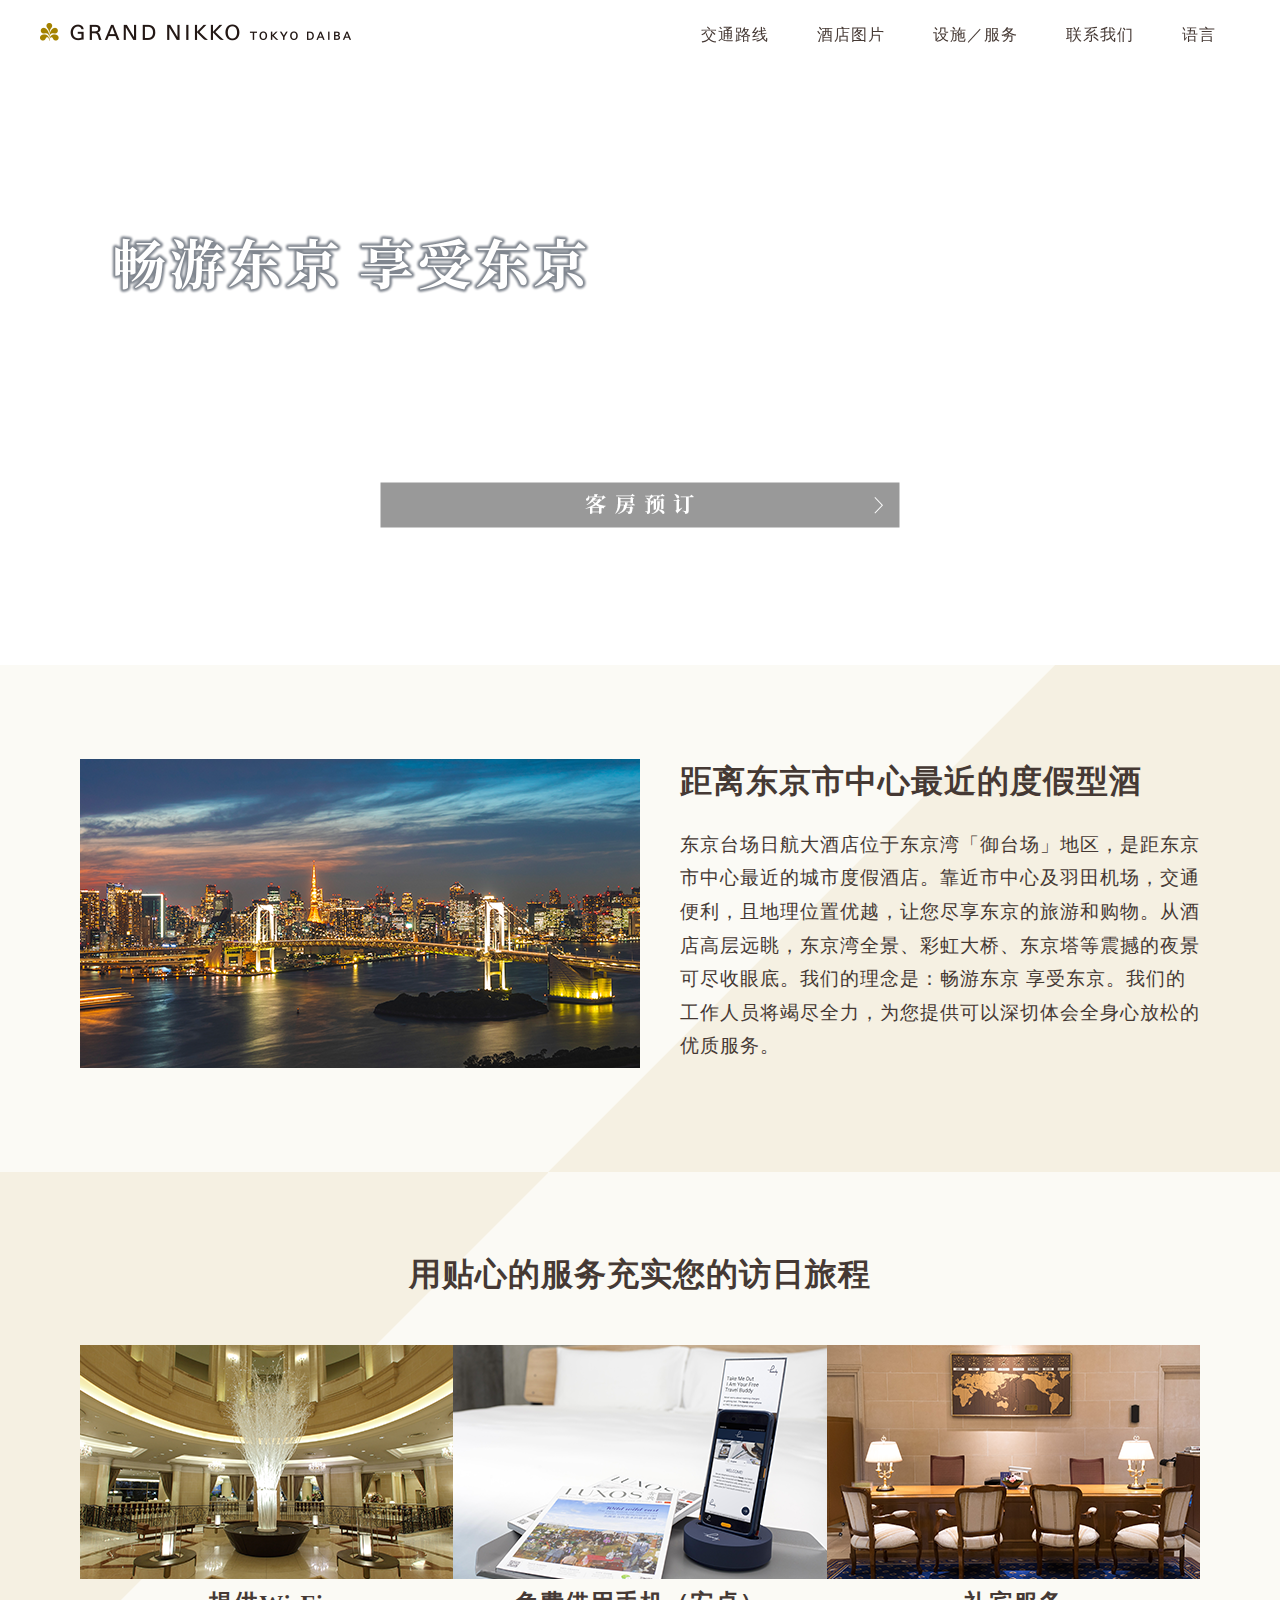
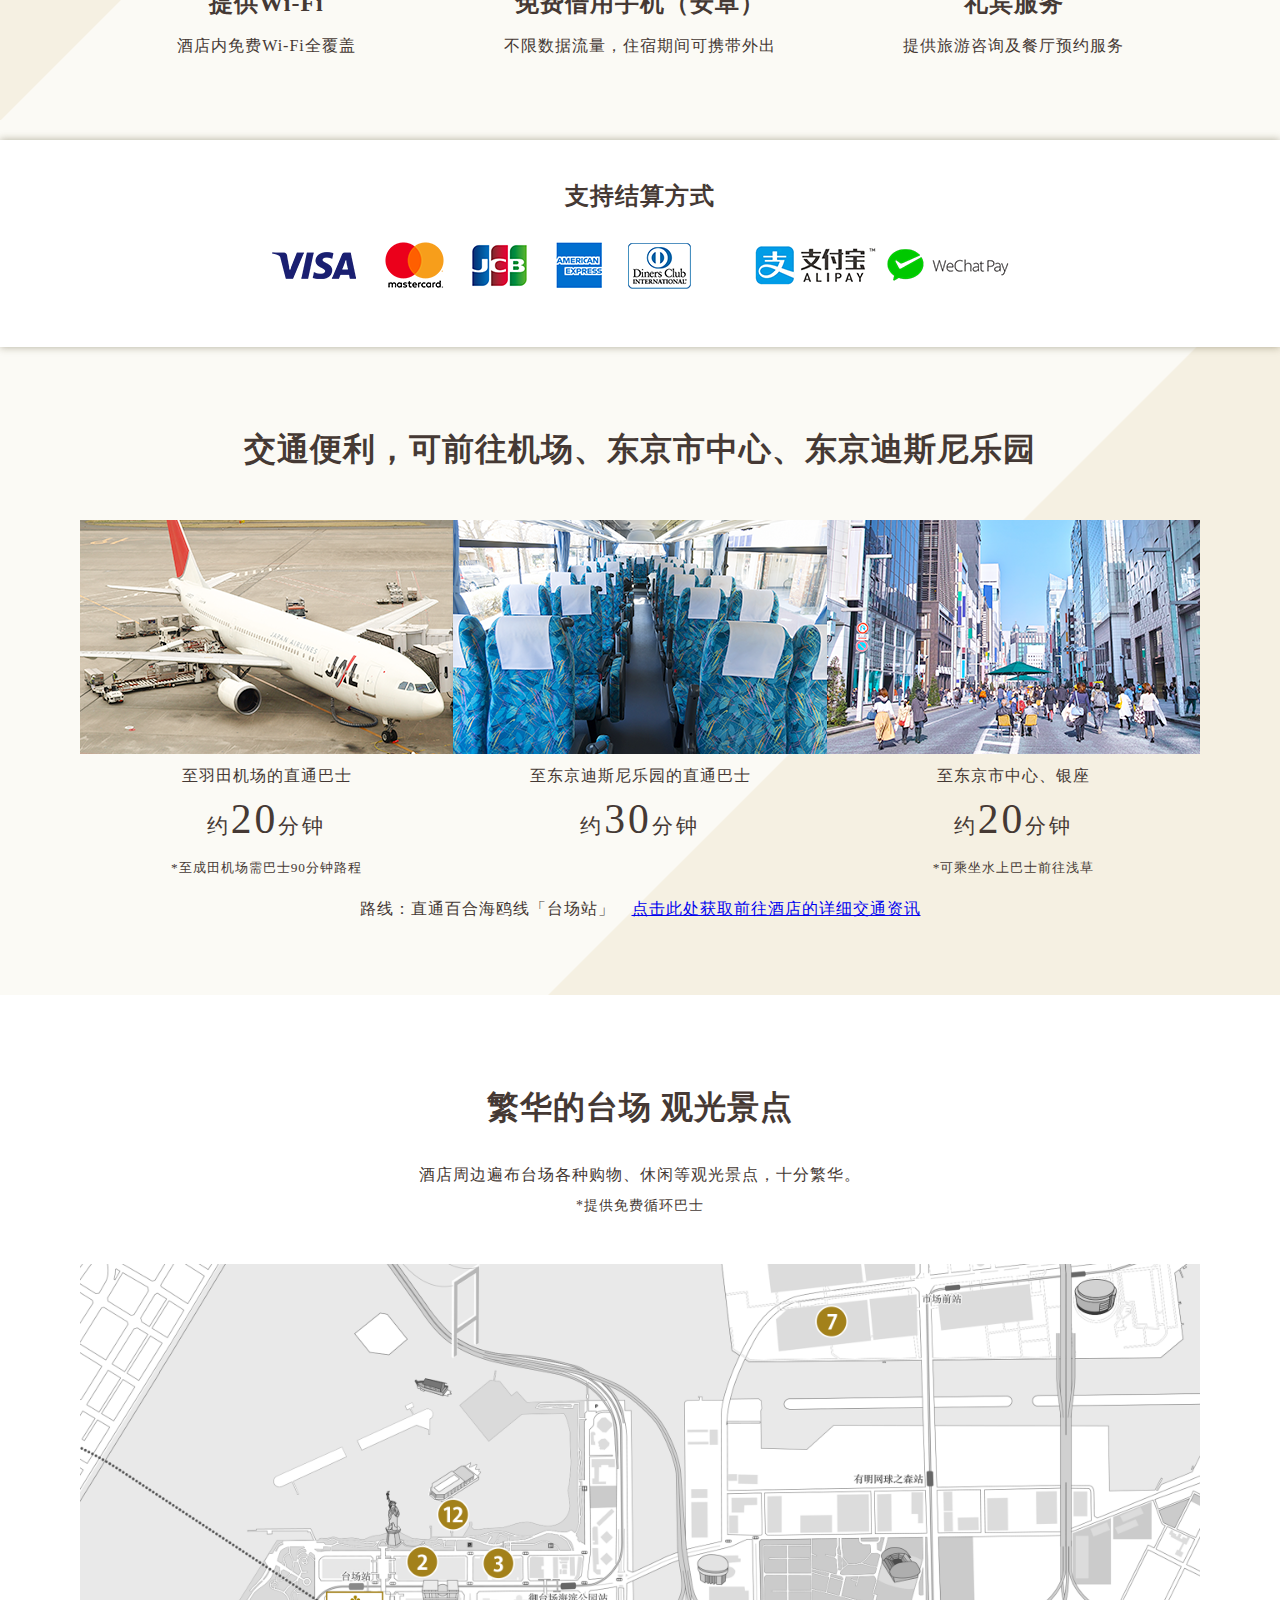
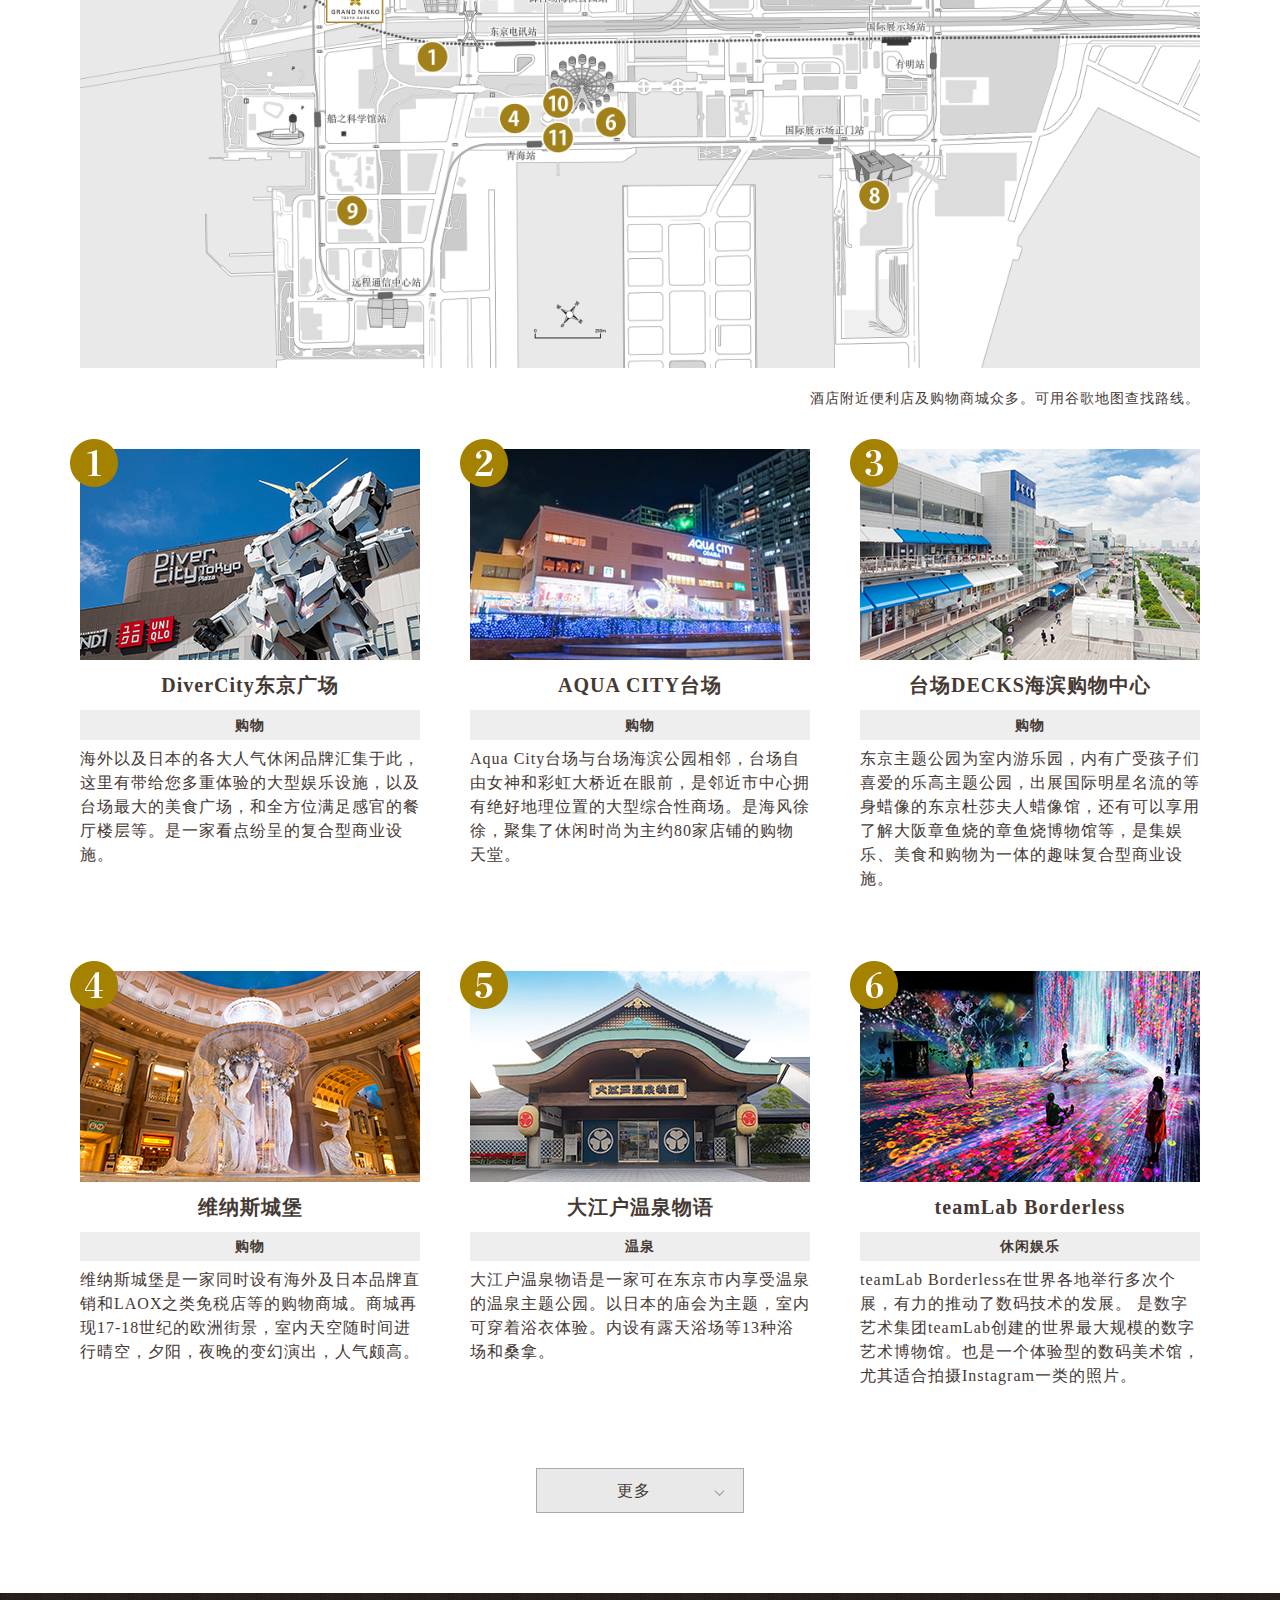
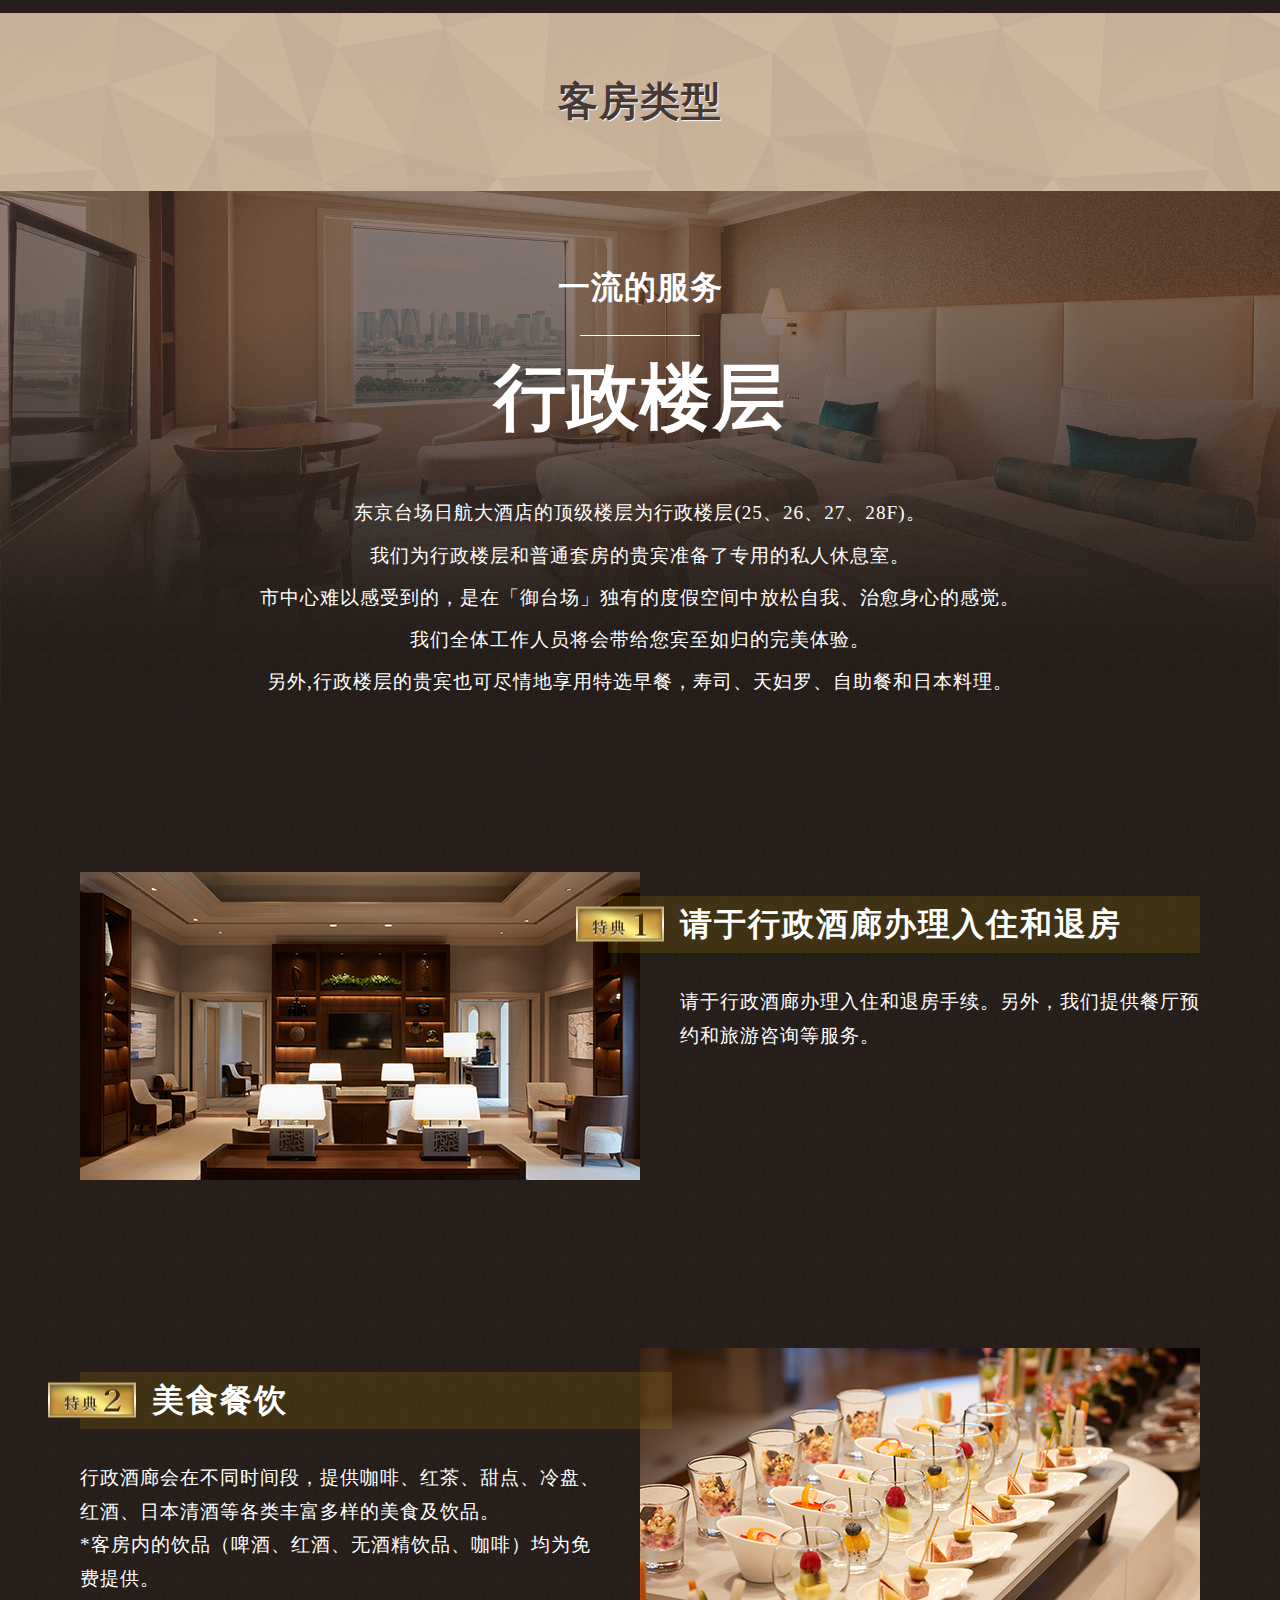
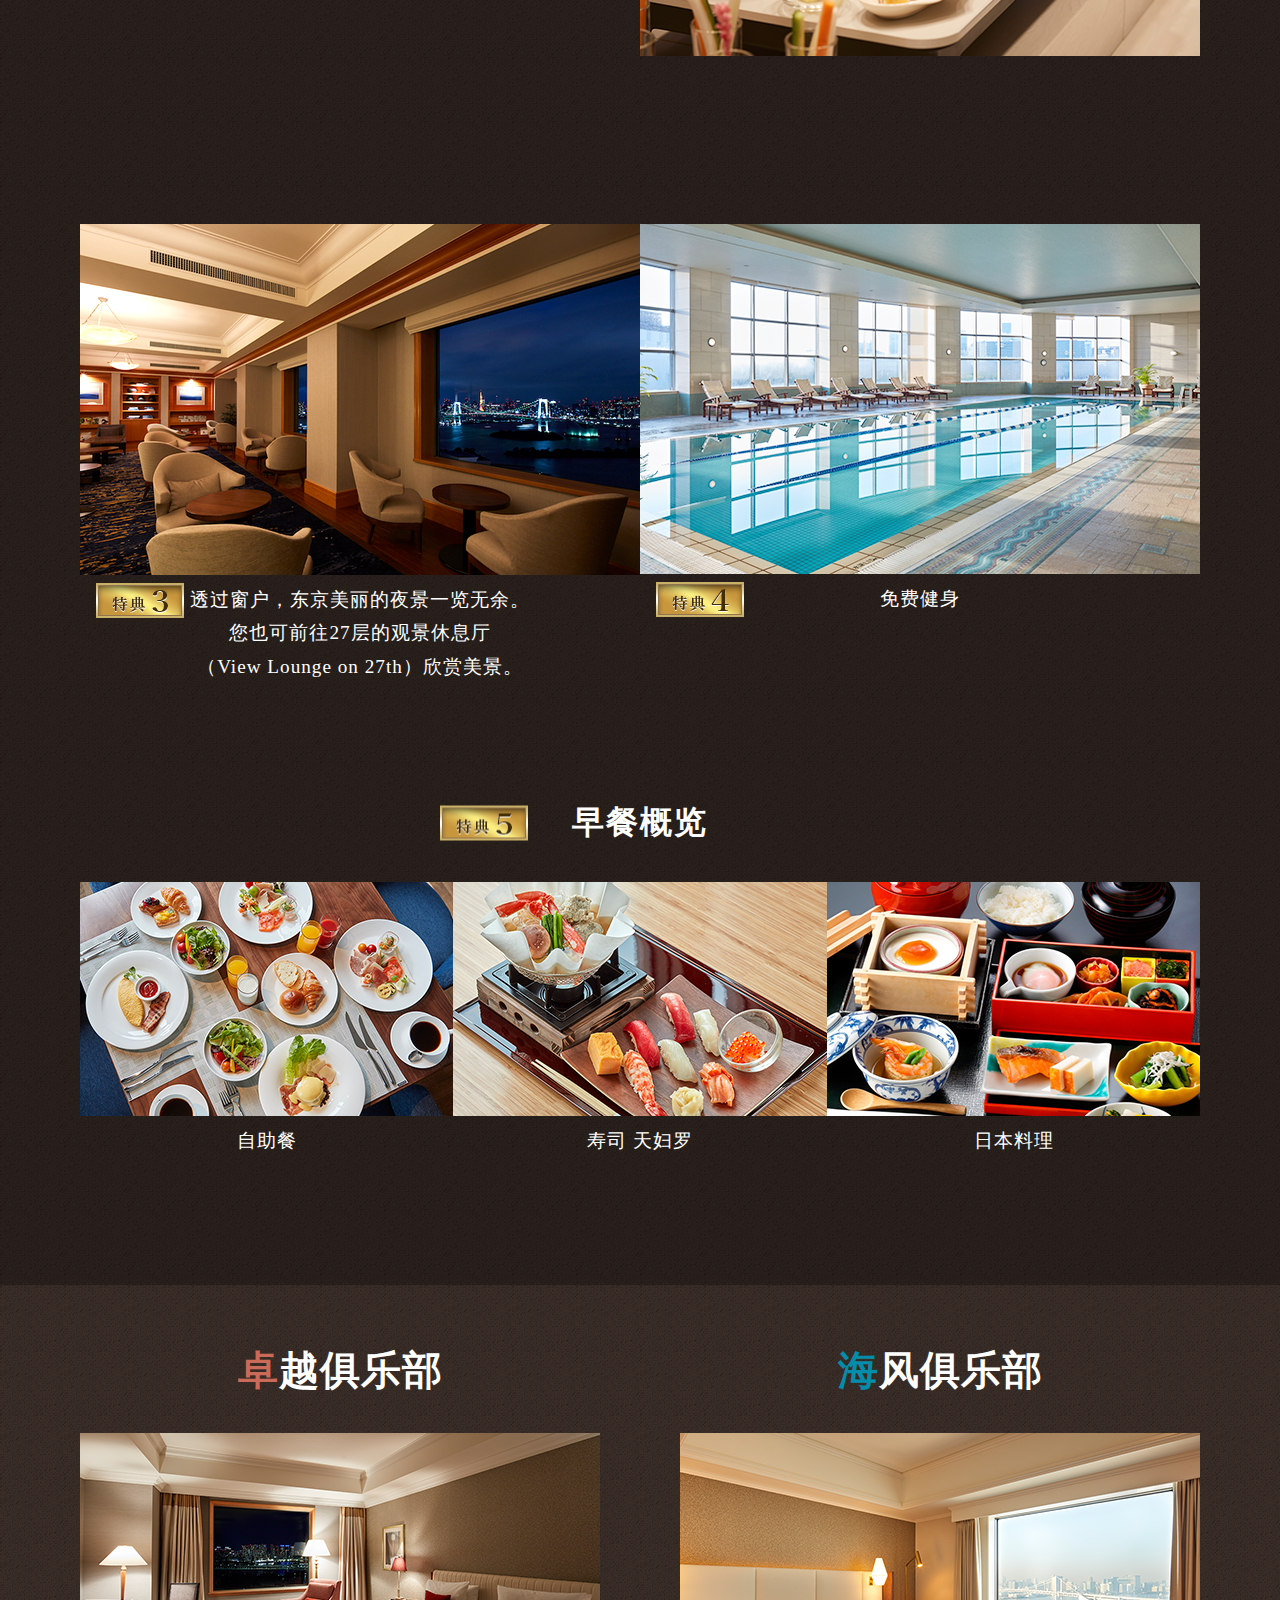
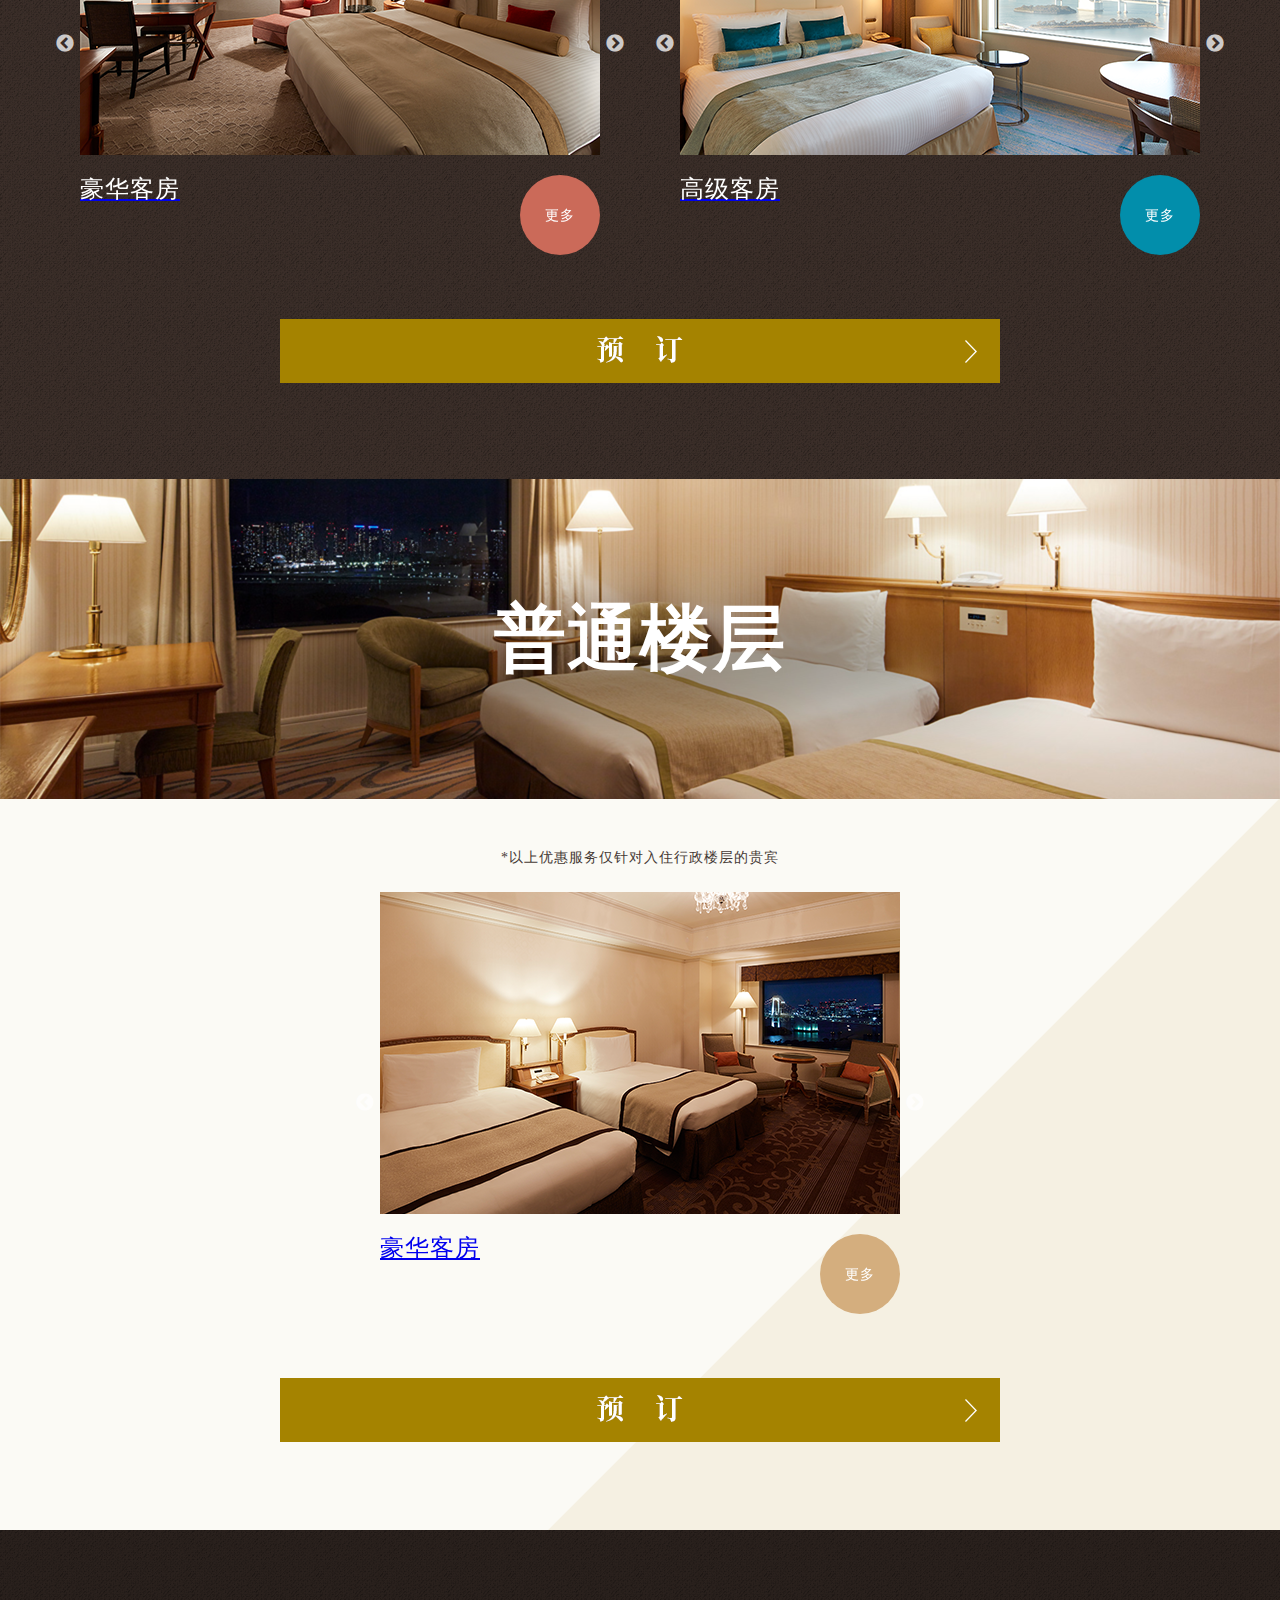
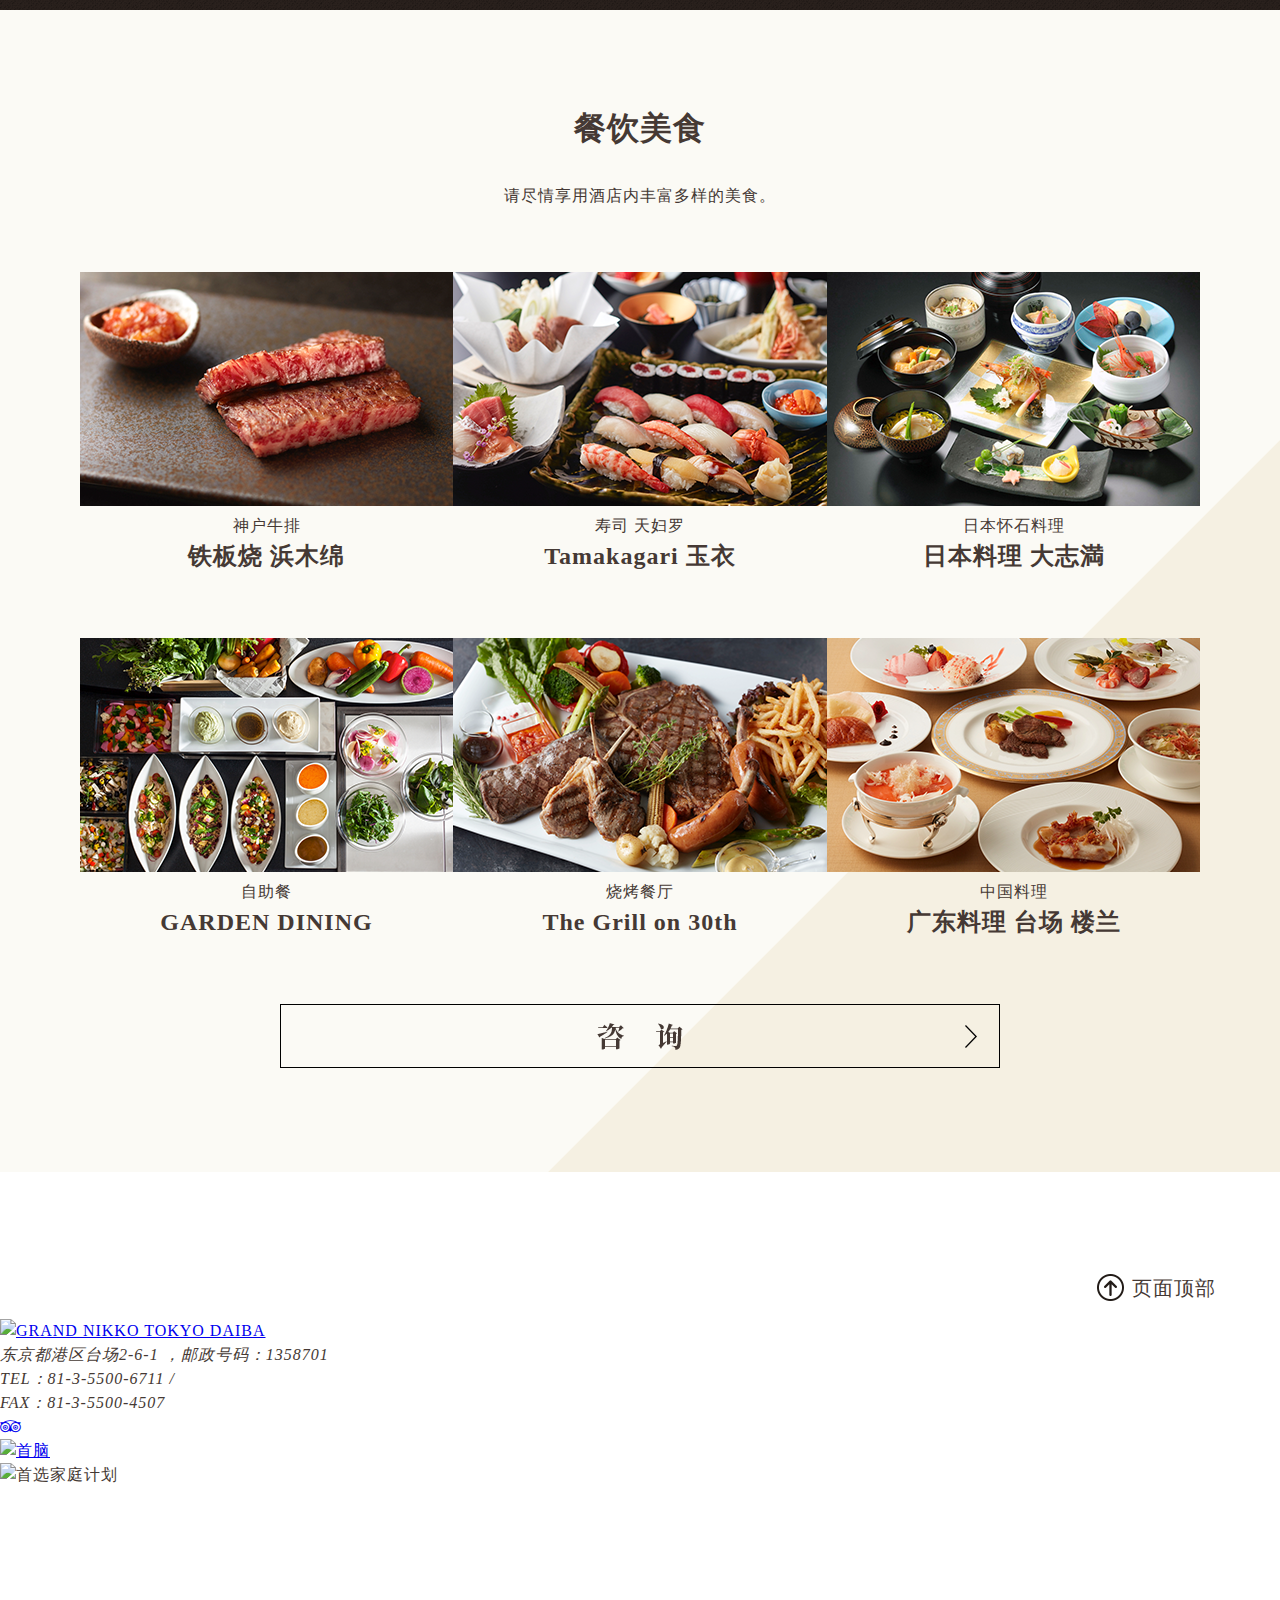
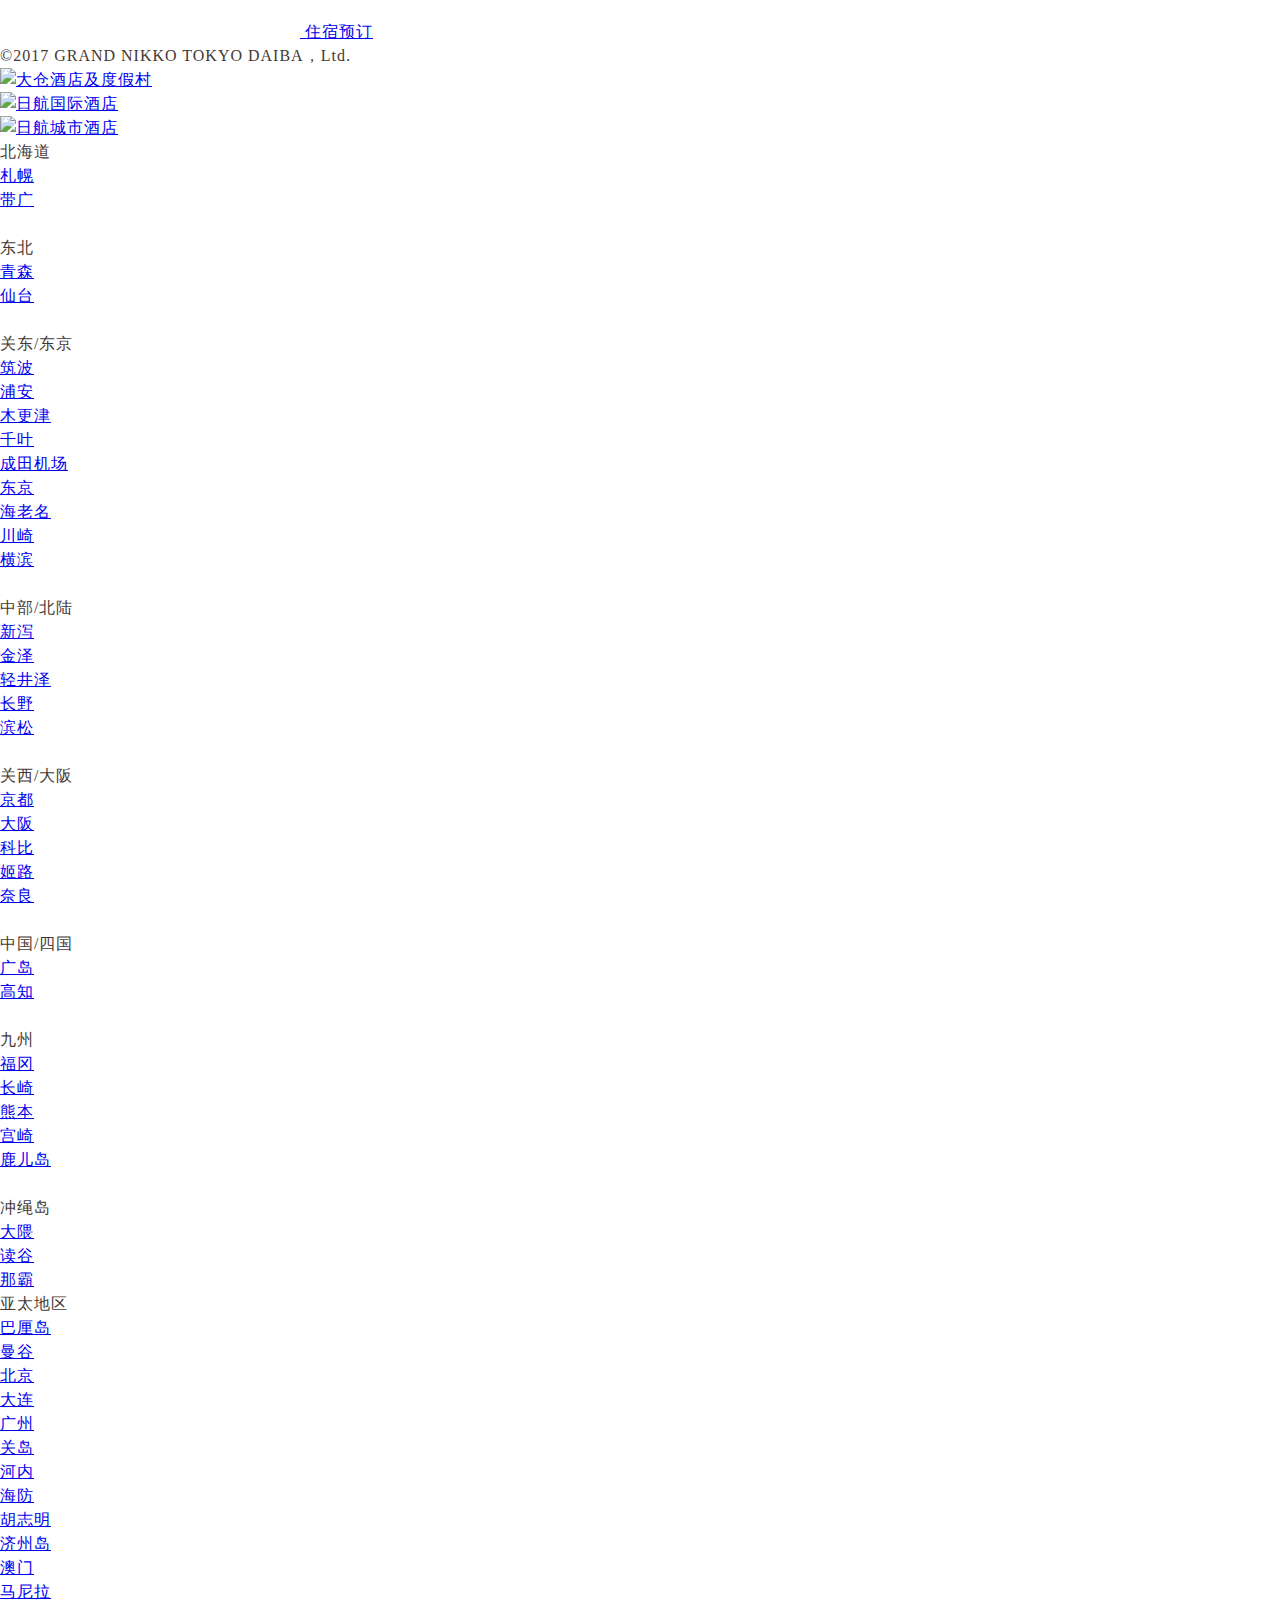
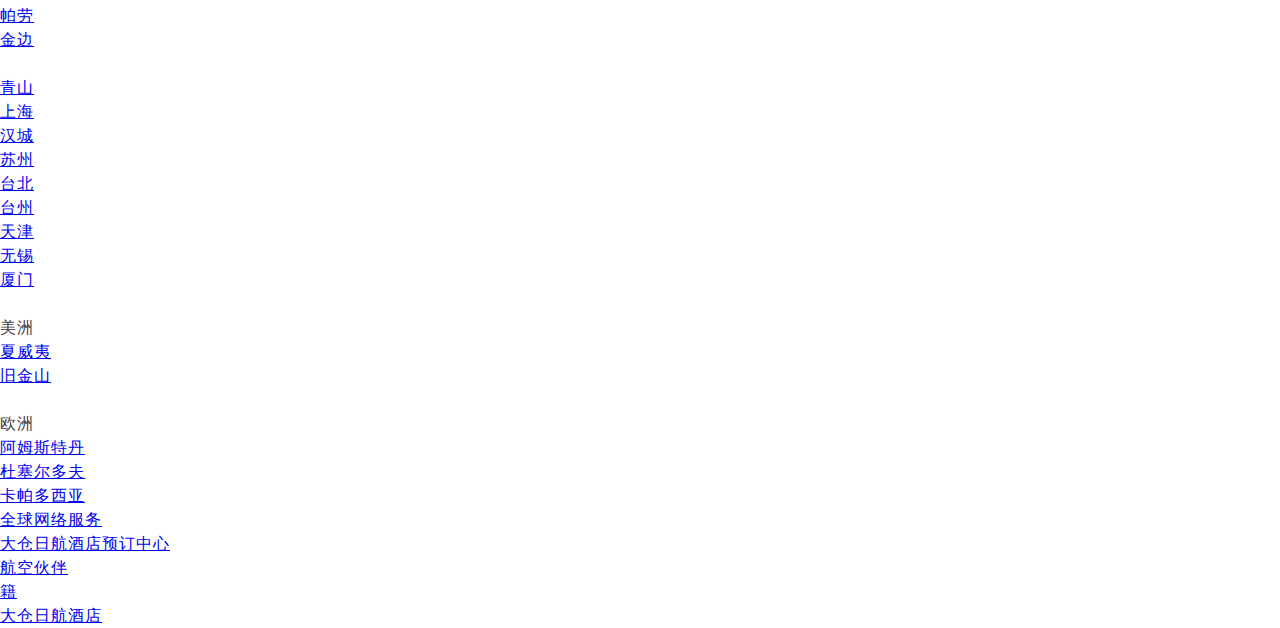
==== commit ed4e6004: "修正" ====
--- a/chs.html
+++ b/chs.html
@@ -7,10 +7,17 @@
 <!--<![endif]-->
 <head>
 <meta charset="utf-8">
-<title>GRAND NIKKO TOKYO DAIBA</title>
-<meta name="description" content="">
-<meta name="keywords" content="">
+<title>东京台场日航大酒店 [官方网站]</title>
+<meta name="description" content="东京台场日航大酒店是位于台场的度假酒店。本酒店是台场观光的最佳酒店。从客房可以俯瞰彩虹桥和调色板镇的美景，还可以欣赏绝佳夜景的酒店。">
+<meta name="keywords" content="Odaiba, night views, Odaiba tourism, Tokyo hotels, LE DAIBA">
 <meta name="viewport" content="width=device-width,initial-scale=1">
+<meta property="og:site_name" content="东京台场日航大酒店 [官方网站]">
+<meta property="og:title" content="东京台场日航大酒店 [官方网站]">
+<meta property="og:type" content="website">
+<meta property="og:url" content="https://www.tokyo.grand-nikko.com/lp/general01_chs">
+<meta property="og:description" content="东京台场日航大酒店是位于台场的度假酒店。本酒店是台场观光的最佳酒店。从客房可以俯瞰彩虹桥和调色板镇的美景，还可以欣赏绝佳夜景的酒店。">
+<meta property="og:image" content="https://www.tokyo.grand-nikko.com/lp/general01_chs/img/ogp/chs/ogp.jpg">
+
 <link href="css/reset.css" rel="stylesheet" type="text/css">
 <link href="css/style.css" rel="stylesheet" type="text/css">
 <!-- ブラウザの横幅が1281px以上の場合 -->
@@ -142,19 +149,19 @@
                             <p class="smaller">*可乘坐水上巴士前往浅草</p>
                         </li>
                     </ul>
-                    <p class="detail">路线：直通百合海鸥线「台场站」　<a href="#">点击此处获取前往酒店的详细交通资讯</a></p>
+                    <p class="detail">路线：直通百合海鸥线「台场站」　<a href="https://www.tokyo.grand-nikko.com/eng/access/from_hotel/?wovn=zh-CHS" target="_blank">点击此处获取前往酒店的详细交通资讯</a></p>
                 </div>
             </div>
         </section>
         <section class="map">
             <div class="inner inner-mini">
                 <h4>繁华的台场 观光景点</h4>
-                <p class="catch">酒店周边遍布台场各种购物、休闲等观光景点，十分繁华。<span>*提供免费循环巴士</span></p>
+                <p class="catch">酒店周边遍布台场各种购物、<br class="hidden-pc">休闲等观光景点，十分繁华。<span>*提供免费循环巴士</span></p>
                 <div id="bigmap" class="bigmap">
                     <img id="image1" src="img/top/map1-chs.png" alt="" width="100%">
                 </div>
-                <div class="googlemap">
-                    <a href="https://www.google.com/maps/?hl=zh-CN" target="_blank">可用谷歌地图查找路线。</a>
+                <div class="googlemap-chs">
+                    <p>酒店附近便利店及购物商城众多。<br class="hidden-pc">可用谷歌地图查找路线。</p></a>
                 </div>
                 <div class="details">
                     <div class="base">
@@ -194,7 +201,7 @@
                         <div class="detail detail04">
                             <img src="img/top/map04.png" alt="" class="hidden-sp">
                             <div class="facname">
-                                <h3>维纳斯城堡（奥特莱斯）</h3>
+                                <h3>维纳斯城堡</h3>
                                 <h4>购物</h4>
                             </div>
                             <div class="facinfo">
@@ -216,7 +223,7 @@
                         <div class="detail detail06">
                             <img src="img/top/map06.png" alt="" class="hidden-sp">
                             <div class="facname">
-                                <h3>teamLab Borderless<br>数字艺术博物馆</h3>
+                                <h3>teamLab Borderless</h3>
                                 <h4>休闲娱乐</h4>
                             </div>
                             <div class="facinfo">
@@ -276,7 +283,7 @@
                         <div class="detail detail11">
                             <img src="img/top/map11.png" alt="" class="hidden-sp">
                             <div class="facname">
-                                <h3>MEGA WEB 汽车主题乐园</h3>
+                                <h3>MEGA WEB</h3>
                                 <h4>休闲娱乐</h4>
                             </div>
                             <div class="facinfo">
@@ -413,7 +420,7 @@
                         </li>
                     </ul>
                 </div>
-                <div class="cv-btn"><a href="https://gc.synxis.com/rez.aspx?hotel=70179&chain=9542&shell=oneharmony&locale=en-US&Promo=LP"><img src="img/top/btn01-chs.png" alt="" class="hidden-sp"><img src="img/top/btn01-chs_sp.png" alt="" class="hidden-pc"></a></div>
+                <div class="cv-btn"><a href="https://gc.synxis.com/rez.aspx?hotel=70179&chain=9542&shell=oneharmony&locale=zh-CN&Promo=LP"><img src="img/top/btn01-chs.png" alt="" class="hidden-sp"><img src="img/top/btn01-chs_sp.png" alt="" class="hidden-pc"></a></div>
             </div>
         </section>
         <section class="section07">
@@ -494,20 +501,6 @@
             </div>
         </section>
         <section class="instagram">
-            <div class="inner inner-mini">
-                <img src="img/top/insta.png" alt="" class="instalogo">
-                <p>Instagram</p>
-                <div class="widget hidden-sp">
-                    <!-- SnapWidget -->
-                    <script src="https://snapwidget.com/js/snapwidget.js"></script>
-                    <iframe src="https://snapwidget.com/embed/611301" class="snapwidget-widget" allowtransparency="true" frameborder="0" scrolling="no" style="border:none; overflow:hidden; width:100%; "></iframe>
-                </div>
-                <div class="widget hidden-pc">
-                <!-- SnapWidget -->
-                    <script src="https://snapwidget.com/js/snapwidget.js"></script>
-                    <iframe src="https://snapwidget.com/embed/611310" class="snapwidget-widget" allowtransparency="true" frameborder="0" scrolling="no" style="border:none; overflow:hidden; width:100%; "></iframe>
-                </div>
-            </div>
             <div class="pagetop">
                 <a href="#wrapper">页面顶部</a>
             </div>
@@ -527,8 +520,6 @@
             <div class="box_link">
                 <div class="box_other">
                     <ul class="box_sns">
-                        <li class="fb"><a href="https://www.facebook.com/grandnikkotokyodaiba/" target="_blank"><i class="fa fa-facebook" aria-hidden="true"></i></a></li>
-                        <li class="in"><a href="https://www.instagram.com/grandnikkotokyodaiba/?hl=en" target="_blank"><i class="fa fa-instagram" aria-hidden="true"></i></a></li>
                         <li class="ta"><a href="https://www.tripadvisor.com/Hotel_Review-g1066451-d302387-Reviews-Grand_Nikko_Tokyo_Daiba-Minato_Tokyo_Tokyo_Prefecture_Kanto.html" target="_blank"><i class="fa fa-tripadvisor" aria-hidden="true"></i></a></li>
                     </ul>
                     <ul class="box_banner">
--- a/css/style.css
+++ b/css/style.css
@@ -644,8 +644,7 @@
     padding:64px 0 120px;
     position: relative;
 }
-.widget:after {
-    content:"";
+.widget a {
     display: block;
     position: absolute;
     top:0;
@@ -679,9 +678,15 @@
     position: relative;
 }
 .intro h4:after {
+    content: "";
+    display:block;
+    width:88px;
+    height:35px;
     position: absolute;
 	top: 50%;
 	left: -32px;
+    background-position: 0 0;
+    background-repeat: no-repeat;
 	-webkit-transform: translate(0%, -50%);
 	-moz-transform: translate(0%, -50%);
 	-ms-transform: translate(0%, -50%);
@@ -689,32 +694,48 @@
 	transform: translate(0%, -50%);
 }
 .intro01 h4:after {
-    content: url(../img/top/icon1.png);
+    background-image: url(../img/top/icon1.png);
+    background-size: cover;
 }
 .intro02 h4:after {
-    content: url(../img/top/icon2.png);
+    background-image: url(../img/top/icon2.png);
+    background-size: cover;
 }
 .intro03 p {
     position: relative;
 }
 .intro03 p:after {
+    content: "";
+    display:block;
+    width:88px;
+    height:35px;
     position: absolute;
-	top: -16px;
+	top: 8px;
 	left: 16px;
+    background-position: 0 0;
+    background-repeat: no-repeat;
 }
 .intro03 p.icon3:after {
-    content: url(../img/top/icon3.png);
+    background-image: url(../img/top/icon3.png);
+    background-size: cover;
 }
 .intro03 p.icon4:after {
-    content: url(../img/top/icon4.png);
+    background-image: url(../img/top/icon4.png);
+    background-size: cover;
 }
 .intro04 h4 {
     position: relative;
 }
 .intro04 h4:after {
+    content: "";
+    display:block;
+    width:88px;
+    height:35px;
     position: absolute;
 	top: 50%;
 	left: 360px;
+    background-position: 0 0;
+    background-repeat: no-repeat;
 	-webkit-transform: translate(0%, -50%);
 	-moz-transform: translate(0%, -50%);
 	-ms-transform: translate(0%, -50%);
@@ -722,7 +743,8 @@
 	transform: translate(0%, -50%);
 }
 .intro04 h4:after {
-    content: url(../img/top/icon5.png);
+    background-image: url(../img/top/icon5.png);
+    background-size: cover;
 }
 
 
@@ -838,7 +860,10 @@
     color:inherit;
     font-size:0.875rem;
 }
-
+.googlemap-chs p {
+    text-align: right;
+    font-size:0.875rem;
+}
 
 /* morebtn */
 .more {
--- a/css/sp.css
+++ b/css/sp.css
@@ -529,18 +529,6 @@
         -o-transform: translate(0%, -50%);
         transform: translate(0%, -50%);
     }
-    .intro01 h4:after {
-        content: url(../img/top/icon1_sp.png);
-    }
-    .intro02 h4:after {
-        content: url(../img/top/icon2_sp.png);
-    }
-    .intro03 h4.icon3:after {
-        content: url(../img/top/icon3_sp.png);
-    }
-    .intro03 h4.icon4:after {
-        content: url(../img/top/icon4_sp.png);
-    }
     .intro04 h4:after {
         position: absolute;
         top: 50%;
@@ -551,9 +539,51 @@
         -o-transform: translate(0%, -50%);
         transform: translate(0%, -50%);
     }
-    .intro04 h4:after {
-        content: url(../img/top/icon5_sp.png);
-    }
+
+.intro h4,
+.intro03 h4
+.intro04 h4 {
+    position: relative;
+}
+.intro h4:after,
+.intro03 h4:after,
+.intro04 h4:after {
+    content: "";
+    display:block;
+    width:56px;
+    height:22px;
+    position: absolute;
+	top: 50%;
+	left: -2%;
+    background-position: 0 0;
+    background-repeat: no-repeat;
+	-webkit-transform: translate(0%, -50%);
+	-moz-transform: translate(0%, -50%);
+	-ms-transform: translate(0%, -50%);
+	-o-transform: translate(0%, -50%);
+	transform: translate(0%, -50%);
+}
+.intro01 h4:after {
+    background-image: url(../img/top/icon1.png);
+    background-size: cover;
+}
+.intro02 h4:after {
+    background-image: url(../img/top/icon2.png);
+    background-size: cover;
+}
+.intro03 h4.icon3:after {
+    background-image: url(../img/top/icon3.png);
+    background-size: cover;
+}
+.intro03 h4.icon4:after {
+    background-image: url(../img/top/icon4.png);
+    background-size: cover;
+}
+.intro04 h4:after {
+    background-image: url(../img/top/icon5.png);
+    background-size: cover;
+}
+
 
 
 
